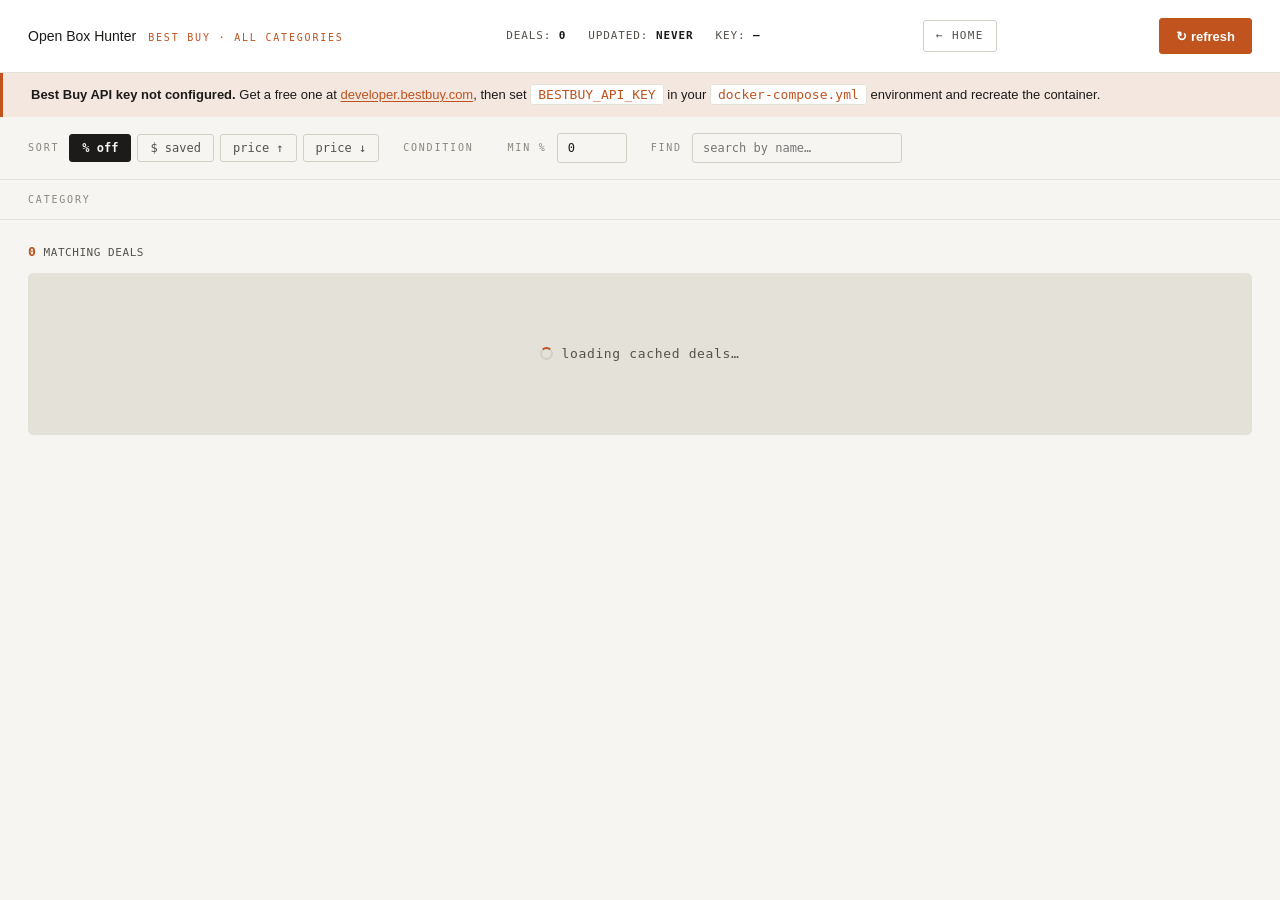
==== views/bestbuy.html @ de338cdc "Refactor from Python/FastAPI to PHP Replace the FastAPI app with a dependency-free PHP front control" ====
<!doctype html>
<html lang="en">
<head>
<meta charset="utf-8">
<meta name="viewport" content="width=device-width,initial-scale=1">
<title>techinstock · Best Buy</title>
<link rel="stylesheet" href="/static/style.css">
</head>
<body>
<header>
  <div class="brand">
    Open Box Hunter
    <small>best buy · all categories</small>
  </div>
  <div class="stat-bar" id="statbar">
    <span>deals: <b id="stat-count">0</b></span>
    <span>updated: <b id="stat-time">never</b></span>
    <span>key: <b id="stat-key">—</b></span>
  </div>
  <a class="home-link" href="/">← home</a>
  <button class="primary" id="refresh-btn">↻ refresh</button>
</header>

<div id="key-warning" class="key-banner" hidden>
  <div>
    <b>Best Buy API key not configured.</b>
    Get a free one at <a href="https://developer.bestbuy.com" target="_blank" rel="noopener">developer.bestbuy.com</a>,
    then set <code>BESTBUY_API_KEY</code> in your <code>docker-compose.yml</code> environment and recreate the container.
  </div>
</div>

<section class="controls">
  <div class="group">
    <span class="group-label">sort</span>
    <button class="chip active" data-sort="discount_pct">% off</button>
    <button class="chip" data-sort="discount_dollars">$ saved</button>
    <button class="chip" data-sort="open_box_price">price ↑</button>
    <button class="chip" data-sort="-open_box_price">price ↓</button>
  </div>
  <div class="group">
    <span class="group-label">condition</span>
    <div id="cond-chips" class="group"></div>
  </div>
  <div class="group">
    <span class="group-label">min %</span>
    <input type="number" id="min-pct" min="0" max="90" step="5" value="0">
  </div>
  <div class="group">
    <span class="group-label">find</span>
    <input type="search" id="search" placeholder="search by name…">
  </div>
</section>

<section class="controls" style="padding-top:12px;padding-bottom:12px;">
  <div class="group">
    <span class="group-label">category</span>
    <div id="cat-chips" class="group"></div>
  </div>
</section>

<main>
  <div class="meta-line">
    <span><span class="total" id="meta-total">0</span> matching deals</span>
    <span id="meta-extra"></span>
  </div>
  <div id="deals" class="deals"></div>
</main>

<script src="/static/bb.js"></script>
</body>
</html>
---- static/style.css ----
/* techinstock — shared stylesheet.
   Restrained, paper-like theme. System fonts, one accent, thin rules. */

:root {
  --paper:   #f6f5f1;
  --raised:  #ffffff;
  --ink:     #1c1b19;
  --ink-2:   #54514b;
  --ink-3:   #8b877f;
  --line:    #e4e1d9;
  --line-2:  #d3cfc4;
  --accent:  #c0531e;   /* burnt orange */
  --accent-soft: #f4e7df;
  --ok:      #2f7d4f;
  --ok-soft: #e3f0e8;
  --warn:    #b5821a;
  --bad:     #b23b32;
  --bad-soft:#f3e2e0;
  --mono: ui-monospace, "SF Mono", "JetBrains Mono", Menlo, Consolas, monospace;
  --sans: -apple-system, BlinkMacSystemFont, "Segoe UI", Roboto, Helvetica, Arial, sans-serif;
  --serif: "Iowan Old Style", "Palatino Linotype", Georgia, serif;
}

* { box-sizing: border-box; }
html, body { margin: 0; padding: 0; }
body {
  background: var(--paper);
  color: var(--ink);
  font-family: var(--sans);
  font-size: 14px;
  line-height: 1.5;
  min-height: 100vh;
  -webkit-font-smoothing: antialiased;
}
a { color: inherit; text-decoration: none; }

/* ---- Top bar / header ---- */
.topbar, header {
  display: flex;
  align-items: center;
  justify-content: space-between;
  gap: 20px;
  padding: 18px 28px;
  border-bottom: 1px solid var(--line);
  background: var(--raised);
  position: sticky;
  top: 0;
  z-index: 10;
}
.topbar { flex-wrap: wrap; }

.brand { display: flex; align-items: baseline; gap: 12px; }
.brand h1 {
  font-family: var(--serif);
  font-weight: 600;
  font-size: 22px;
  margin: 0;
  letter-spacing: -0.01em;
}
.brand h1 em { font-style: italic; color: var(--accent); }
.brand small, .brand .sub {
  display: block;
  font-family: var(--mono);
  font-size: 10px;
  letter-spacing: 0.18em;
  text-transform: uppercase;
  color: var(--accent);
  margin-top: 3px;
}

.controls { display: flex; align-items: center; gap: 10px; flex-wrap: wrap; }

.home-link {
  font-family: var(--mono);
  font-size: 11px;
  text-transform: uppercase;
  letter-spacing: 0.12em;
  color: var(--ink-2);
  border: 1px solid var(--line-2);
  padding: 7px 12px;
  border-radius: 3px;
  transition: border-color .15s, color .15s;
}
.home-link:hover { color: var(--accent); border-color: var(--accent); }

.zip-field {
  display: flex; align-items: center; gap: 8px;
  background: var(--paper);
  border: 1px solid var(--line-2);
  border-radius: 3px;
  padding: 0 10px;
  height: 36px;
}
.zip-field:focus-within { border-color: var(--accent); }
.zip-field span {
  font-family: var(--mono); font-size: 11px;
  color: var(--ink-3); letter-spacing: 0.08em;
}
.zip-field input {
  border: none; background: transparent; outline: none;
  font-family: var(--mono); font-size: 14px; color: var(--ink);
  width: 64px; letter-spacing: 0.04em;
}

.btn-primary, .btn-ghost, button.primary {
  height: 36px; padding: 0 16px;
  border-radius: 3px;
  font-family: var(--sans); font-size: 13px; font-weight: 600;
  cursor: pointer;
  display: inline-flex; align-items: center; gap: 8px;
  transition: filter .15s, background .15s, border-color .15s;
}
.btn-primary, button.primary {
  background: var(--accent); color: #fff; border: 1px solid var(--accent);
}
.btn-primary:hover, button.primary:hover { filter: brightness(1.06); }
.btn-primary:active, button.primary:active { transform: translateY(1px); }
button.primary:disabled { background: var(--line-2); border-color: var(--line-2); color: var(--ink-3); cursor: not-allowed; }
.btn-kbd { font-family: var(--mono); font-size: 11px; opacity: .7; }
.btn-ghost {
  background: var(--raised); color: var(--ink-2); border: 1px solid var(--line-2);
}
.btn-ghost:hover { color: var(--ink); border-color: var(--ink-3); }

/* ---- Add panel ---- */
.add-panel {
  background: var(--raised);
  border-bottom: 1px solid var(--line);
  padding: 16px 28px;
}
.add-panel form {
  display: grid;
  grid-template-columns: 1fr 1fr 1.6fr auto;
  gap: 10px;
}
.add-panel input {
  background: var(--paper);
  border: 1px solid var(--line-2);
  color: var(--ink);
  padding: 0 12px; height: 36px; border-radius: 3px;
  font-family: var(--mono); font-size: 13px; outline: none;
}
.add-panel input:focus { border-color: var(--accent); }
.hint { margin: 12px 0 0; font-size: 12px; color: var(--ink-3); }
.hint code {
  font-family: var(--mono); background: var(--paper);
  padding: 1px 6px; border-radius: 3px; color: var(--ink-2);
  border: 1px solid var(--line);
}

/* ---- Dashboard / status ---- */
.dashboard { padding: 26px 28px 60px; max-width: 1100px; margin: 0 auto; }
.status-bar {
  display: flex; align-items: center; gap: 10px;
  margin-bottom: 22px; padding: 10px 14px;
  background: var(--raised); border: 1px solid var(--line); border-radius: 4px;
  font-family: var(--mono); font-size: 12px; color: var(--ink-2);
}
.status-spacer { flex: 1; }
.last-checked { color: var(--ink-3); }
.dot { width: 8px; height: 8px; border-radius: 50%; background: var(--ink-3); }
.dot-ok { background: var(--ok); }
.dot-loading { background: var(--warn); animation: pulse 1s infinite; }
.dot-err { background: var(--bad); }
@keyframes pulse { 0%,100%{opacity:1} 50%{opacity:.3} }

/* ---- Category section ---- */
.category { margin-bottom: 30px; }
.category-header {
  display: flex; align-items: baseline; gap: 12px;
  margin-bottom: 10px; padding-bottom: 8px;
  border-bottom: 1px solid var(--line);
}
.category-header h2 {
  font-family: var(--serif); font-weight: 600; font-size: 20px; margin: 0;
  cursor: text; user-select: text;
}
.category-count {
  font-family: var(--mono); font-size: 11px; color: var(--ink-3);
  letter-spacing: 0.06em;
}

/* ---- Product rows ---- */
.product {
  background: var(--raised);
  border: 1px solid var(--line);
  border-radius: 5px;
  margin-bottom: 8px;
  overflow: hidden;
  transition: border-color .15s;
}
.product:hover { border-color: var(--line-2); }
.product-row {
  display: grid;
  grid-template-columns: 1fr auto auto auto;
  align-items: center; gap: 16px;
  padding: 12px 16px;
  cursor: pointer; user-select: none;
}
.product-name { font-size: 14px; font-weight: 600; cursor: text; user-select: text; }
.product-part {
  font-family: var(--mono); font-size: 11px; color: var(--ink-3);
  margin-top: 2px; letter-spacing: .03em; cursor: text; user-select: text;
}
.product-name:hover, .product-part:hover { text-decoration: underline dotted var(--ink-3); text-underline-offset: 3px; }

.availability-pill {
  font-family: var(--mono); font-size: 11px; font-weight: 600;
  padding: 4px 10px; border-radius: 999px; white-space: nowrap;
}
.pill-available { background: var(--ok-soft); color: var(--ok); border: 1px solid #cfe6d6; }
.pill-unavailable { background: var(--bad-soft); color: var(--bad); border: 1px solid #eccfc9; }
.pill-unknown { background: var(--paper); color: var(--ink-3); border: 1px solid var(--line-2); }

.store-count { font-family: var(--mono); font-size: 11px; color: var(--ink-2); min-width: 64px; text-align: right; }
.delete-btn {
  background: transparent; border: none; color: var(--ink-3);
  cursor: pointer; padding: 4px 8px; border-radius: 4px; font-size: 15px;
  opacity: 0; transition: all .15s;
}
.product-row:hover .delete-btn { opacity: 1; }
.delete-btn:hover { color: var(--bad); background: var(--bad-soft); }

.stores-detail { border-top: 1px solid var(--line); background: var(--paper); display: none; }
.product.expanded .stores-detail { display: block; }
.store-item {
  display: grid; grid-template-columns: 1fr auto auto; align-items: center; gap: 16px;
  padding: 9px 16px; border-bottom: 1px solid var(--line); font-size: 13px;
}
.store-item:last-child { border-bottom: none; }
.store-name { color: var(--ink); }
.store-location { font-family: var(--mono); font-size: 11px; color: var(--ink-3); margin-left: 8px; }
.store-distance { font-family: var(--mono); font-size: 11px; color: var(--ink-2); }
.store-status { font-family: var(--mono); font-size: 11px; }
.store-status.available { color: var(--ok); }
.store-status.unavailable { color: var(--ink-3); }

.inline-edit {
  background: #fff; border: 1px solid var(--accent); border-radius: 3px;
  color: var(--ink); font: inherit; padding: 1px 6px; outline: none; width: 100%;
  box-sizing: border-box; box-shadow: 0 0 0 3px var(--accent-soft);
}

.footer {
  display: flex; justify-content: space-between;
  padding: 16px 28px; border-top: 1px solid var(--line);
  font-family: var(--mono); font-size: 11px; color: var(--ink-3); letter-spacing: .04em;
}
.empty { text-align: center; padding: 50px 20px; color: var(--ink-3); }
.empty p { font-family: var(--serif); font-size: 18px; margin: 0; color: var(--ink-2); }

/* ---- Home / landing ---- */
.home {
  max-width: 1000px; margin: 0 auto; padding: 56px 28px 80px;
}
.home h1 {
  font-family: var(--serif); font-weight: 600; font-size: 40px;
  margin: 0 0 6px; letter-spacing: -0.01em;
}
.home h1 em { font-style: italic; color: var(--accent); }
.home .tagline { color: var(--ink-2); margin: 0 0 36px; font-size: 15px; }
.tracker-grid {
  display: grid; grid-template-columns: repeat(auto-fit, minmax(260px, 1fr)); gap: 18px;
}
.tracker {
  background: var(--raised); border: 1px solid var(--line); border-radius: 6px;
  padding: 22px; display: flex; flex-direction: column; gap: 12px;
  transition: border-color .15s, transform .15s;
}
.tracker:hover { border-color: var(--accent); transform: translateY(-2px); }
.tracker .num {
  font-family: var(--mono); font-size: 11px; letter-spacing: .2em; color: var(--ink-3);
}
.tracker h2 { font-family: var(--serif); font-weight: 600; font-size: 26px; margin: 0; }
.tracker h2 em { font-style: italic; color: var(--accent); }
.tracker .blurb { color: var(--ink-2); font-size: 13px; margin: 0; }
.tracker ul { list-style: none; margin: 4px 0 0; padding: 0; font-family: var(--mono); font-size: 11px; color: var(--ink-2); line-height: 1.9; }
.tracker ul li::before { content: "— "; color: var(--ink-3); }
.tracker .stats {
  display: flex; justify-content: space-between; margin-top: auto;
  padding-top: 12px; border-top: 1px solid var(--line);
  font-family: var(--mono); font-size: 11px; text-transform: uppercase;
  letter-spacing: .06em; color: var(--ink-3);
}
.tracker .stats b { color: var(--ink); }
.home .foot { margin-top: 40px; font-family: var(--mono); font-size: 11px; color: var(--ink-3); }

/* ---- Micro Center / Best Buy shared table ---- */
.stat-bar { display: flex; gap: 22px; font-family: var(--mono); font-size: 11px; color: var(--ink-2); text-transform: uppercase; letter-spacing: .08em; }
.stat-bar b { color: var(--ink); font-weight: 700; }

.key-banner {
  background: var(--accent-soft); border-left: 3px solid var(--accent);
  padding: 12px 28px; display: flex; gap: 14px; align-items: center; font-size: 13px; color: var(--ink);
}
.key-banner code { font-family: var(--mono); background: var(--raised); padding: 2px 7px; border-radius: 3px; color: var(--accent); border: 1px solid var(--line); }
.key-banner a { color: var(--accent); text-decoration: underline; text-underline-offset: 2px; }

.controls { padding: 16px 28px; border-bottom: 1px solid var(--line); display: flex; gap: 24px; flex-wrap: wrap; align-items: center; }
.group { display: flex; gap: 6px; align-items: center; flex-wrap: wrap; }
.group-label { font-family: var(--mono); font-size: 10px; color: var(--ink-3); letter-spacing: .18em; text-transform: uppercase; margin-right: 4px; }
.chip {
  font-family: var(--mono); font-size: 12px; padding: 6px 12px;
  border: 1px solid var(--line-2); background: transparent; color: var(--ink-2);
  cursor: pointer; border-radius: 3px; transition: all .12s;
}
.chip:hover { border-color: var(--ink-2); color: var(--ink); }
.chip.active { background: var(--ink); color: var(--paper); border-color: var(--ink); font-weight: 700; }
.chip .count { margin-left: 6px; color: var(--ink-3); font-weight: 400; }
.chip.active .count { color: var(--ink-3); }

input[type="search"], input[type="number"] {
  font-family: var(--mono); background: var(--paper);
  border: 1px solid var(--line-2); color: var(--ink);
  padding: 7px 10px; font-size: 12px; border-radius: 3px; width: 210px;
}
input[type="number"] { width: 70px; }
input:focus { outline: none; border-color: var(--accent); }

main { padding: 22px 28px 80px; }
.meta-line {
  display: flex; justify-content: space-between; align-items: baseline; margin-bottom: 12px;
  font-family: var(--mono); font-size: 11px; color: var(--ink-2); letter-spacing: .05em; text-transform: uppercase;
}
.meta-line .total { color: var(--accent); font-weight: 700; font-size: 13px; }

.deals { display: grid; gap: 1px; background: var(--line); border: 1px solid var(--line); border-radius: 5px; overflow: hidden; }
.row {
  display: grid; grid-template-columns: 70px 1fr 130px 130px 60px; gap: 16px; align-items: center;
  padding: 12px 16px; background: var(--raised); cursor: pointer; transition: background .1s;
}
.row:hover { background: #fbfaf7; }
.row .img { width: 56px; height: 56px; background: #fff; border: 1px solid var(--line); border-radius: 3px; overflow: hidden; display: grid; place-items: center; }
.row .img img { width: 100%; height: 100%; object-fit: contain; }
.row .img .ph { color: var(--ink-3); font-family: var(--mono); font-size: 10px; }
.row .name { font-size: 14px; font-weight: 600; line-height: 1.35; }
.row .meta { margin-top: 4px; font-family: var(--mono); font-size: 10px; color: var(--ink-3); letter-spacing: .04em; text-transform: uppercase; display: flex; gap: 12px; flex-wrap: wrap; }
.row .meta .cond { color: var(--accent); }
.row .meta .cat { color: var(--ink-2); }
.row .meta .stars { color: var(--warn); text-transform: none; letter-spacing: 0; }
.row .meta .stars b { color: var(--ink); }

.price { font-family: var(--mono); text-align: right; }
.price .reg { font-size: 12px; color: var(--ink-3); text-decoration: line-through; }
.price .ob { font-size: 17px; color: var(--ink); font-weight: 700; margin-top: 2px; }
.save { font-family: var(--mono); text-align: right; }
.save .d { font-size: 13px; color: var(--ink-2); }
.save .pct { font-size: 17px; font-weight: 700; margin-top: 2px; }
.save .pct.tier-3 { color: var(--ok); }
.save .pct.tier-2 { color: var(--warn); }
.save .pct.tier-1 { color: var(--ink); }
.arrow { font-family: var(--mono); color: var(--ink-3); font-size: 17px; text-align: right; transition: transform .15s, color .15s; }
.row:hover .arrow { transform: translateX(4px); color: var(--accent); }

.empty, .loading { padding: 70px 20px; text-align: center; color: var(--ink-2); font-family: var(--mono); font-size: 13px; letter-spacing: .05em; }
.empty .big { font-family: var(--serif); font-weight: 600; font-size: 26px; color: var(--ink); margin-bottom: 10px; }
.spinner {
  display: inline-block; width: 13px; height: 13px; border: 2px solid var(--line-2);
  border-top-color: var(--accent); border-radius: 50%; animation: spin .7s linear infinite;
  vertical-align: -2px; margin-right: 8px;
}
@keyframes spin { to { transform: rotate(360deg); } }

@media (max-width: 760px) {
  .topbar, header { padding: 14px 16px; gap: 12px; }
  .dashboard, main, .home { padding: 18px 16px 50px; }
  .add-panel { padding: 14px 16px; }
  .add-panel form { grid-template-columns: 1fr; }
  .product-row { grid-template-columns: 1fr auto; gap: 8px; }
  .store-count { display: none; }
  .row { grid-template-columns: 56px 1fr; }
  .row .price, .row .save { grid-column: 2; text-align: left; }
  .row .arrow { display: none; }
}
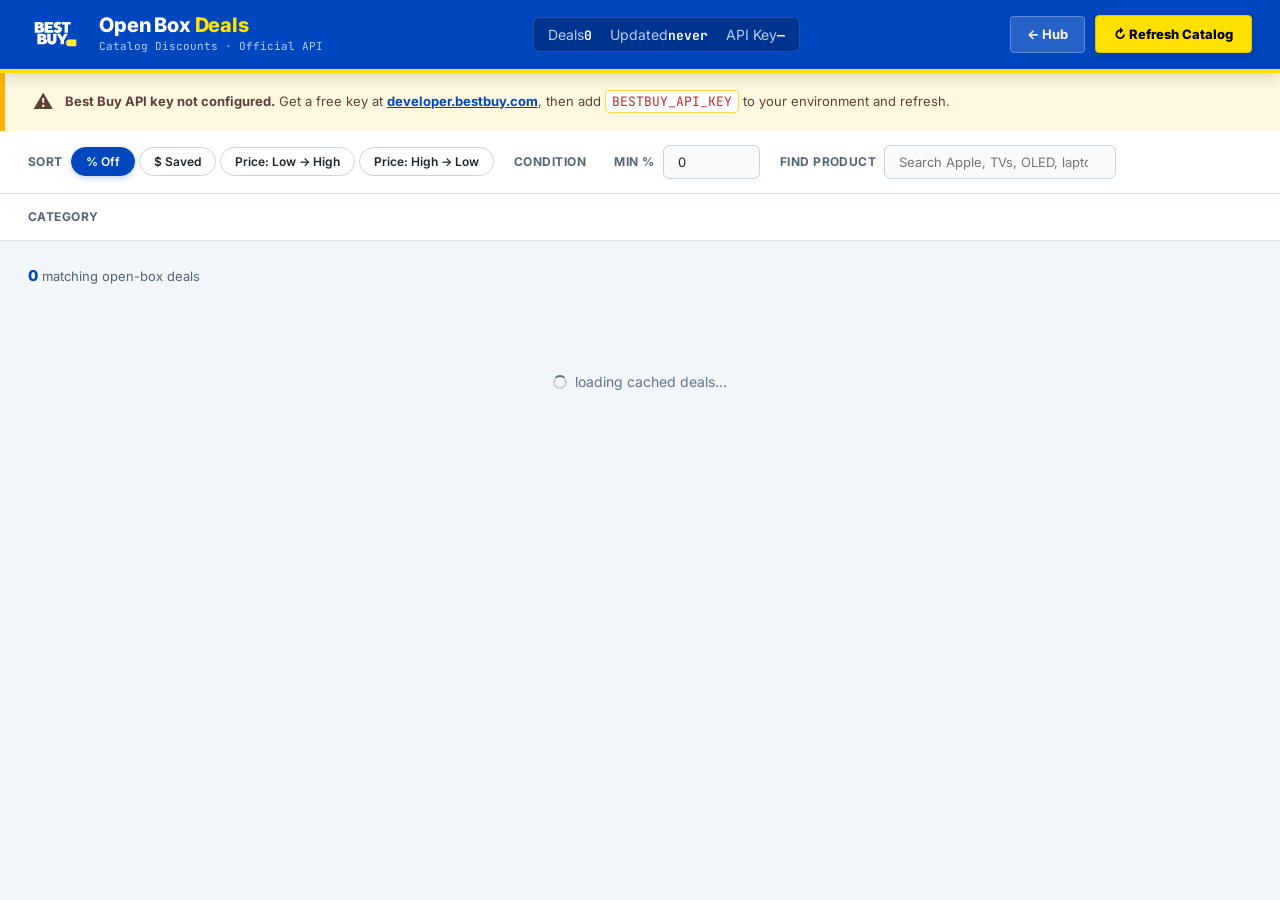
==== commit 73ededed: "feat(ui): redesign with urban cyberpunk sticker bomb theme and brand homages" ====
--- a/views/bestbuy.html
+++ b/views/bestbuy.html
@@ -3,64 +3,77 @@
 <head>
 <meta charset="utf-8">
 <meta name="viewport" content="width=device-width,initial-scale=1">
-<title>techinstock · Best Buy</title>
+<title>techinstock · Best Buy Open Box Outlet</title>
+<link rel="preconnect" href="https://fonts.googleapis.com">
+<link rel="preconnect" href="https://fonts.gstatic.com" crossorigin>
+<link href="https://fonts.googleapis.com/css2?family=Inter:wght@400;500;600;700;800&family=JetBrains+Mono:wght@400;500;700&display=swap" rel="stylesheet">
 <link rel="stylesheet" href="/static/style.css">
 </head>
-<body>
+<body class="page-bestbuy">
 <header>
   <div class="brand">
-    Open Box Hunter
-    <small>best buy · all categories</small>
+    <img src="/static/bestbuy-logo.svg" alt="Best Buy" class="brand-logo-img bb-logo-img">
+    <div class="brand-text">
+      <h1>Open Box <em>Deals</em></h1>
+      <small>Catalog Discounts · Official API</small>
+    </div>
   </div>
   <div class="stat-bar" id="statbar">
-    <span>deals: <b id="stat-count">0</b></span>
-    <span>updated: <b id="stat-time">never</b></span>
-    <span>key: <b id="stat-key">—</b></span>
+    <div class="stat-item"><span class="stat-lbl">Deals</span><b id="stat-count">0</b></div>
+    <div class="stat-item"><span class="stat-lbl">Updated</span><b id="stat-time">never</b></div>
+    <div class="stat-item"><span class="stat-lbl">API Key</span><b id="stat-key">—</b></div>
   </div>
-  <a class="home-link" href="/">← home</a>
-  <button class="primary" id="refresh-btn">↻ refresh</button>
+  <div class="header-actions">
+    <a class="home-link" href="/">← Hub</a>
+    <button class="primary" id="refresh-btn">↻ Refresh Catalog</button>
+  </div>
 </header>
 
 <div id="key-warning" class="key-banner" hidden>
-  <div>
-    <b>Best Buy API key not configured.</b>
-    Get a free one at <a href="https://developer.bestbuy.com" target="_blank" rel="noopener">developer.bestbuy.com</a>,
-    then set <code>BESTBUY_API_KEY</code> in your <code>docker-compose.yml</code> environment and recreate the container.
+  <div class="banner-content">
+    <span class="banner-icon">⚠️</span>
+    <div>
+      <b>Best Buy API key not configured.</b>
+      Get a free key at <a href="https://developer.bestbuy.com" target="_blank" rel="noopener">developer.bestbuy.com</a>,
+      then add <code>BESTBUY_API_KEY</code> to your environment and refresh.
+    </div>
   </div>
 </div>
 
-<section class="controls">
+<section class="controls bb-filter-bar">
   <div class="group">
-    <span class="group-label">sort</span>
-    <button class="chip active" data-sort="discount_pct">% off</button>
-    <button class="chip" data-sort="discount_dollars">$ saved</button>
-    <button class="chip" data-sort="open_box_price">price ↑</button>
-    <button class="chip" data-sort="-open_box_price">price ↓</button>
+    <span class="group-label">Sort</span>
+    <div class="sort-chips-group">
+      <button class="chip active" data-sort="discount_pct">% Off</button>
+      <button class="chip" data-sort="discount_dollars">$ Saved</button>
+      <button class="chip" data-sort="open_box_price">Price: Low → High</button>
+      <button class="chip" data-sort="-open_box_price">Price: High → Low</button>
+    </div>
   </div>
   <div class="group">
-    <span class="group-label">condition</span>
-    <div id="cond-chips" class="group"></div>
+    <span class="group-label">Condition</span>
+    <div id="cond-chips" class="group cond-chips-wrap"></div>
   </div>
   <div class="group">
-    <span class="group-label">min %</span>
+    <span class="group-label">Min %</span>
     <input type="number" id="min-pct" min="0" max="90" step="5" value="0">
   </div>
-  <div class="group">
-    <span class="group-label">find</span>
-    <input type="search" id="search" placeholder="search by name…">
+  <div class="group flex-grow">
+    <span class="group-label">Find Product</span>
+    <input type="search" id="search" placeholder="Search Apple, TVs, OLED, laptops, audio…">
   </div>
 </section>
 
-<section class="controls" style="padding-top:12px;padding-bottom:12px;">
+<section class="controls bb-category-bar">
   <div class="group">
-    <span class="group-label">category</span>
-    <div id="cat-chips" class="group"></div>
+    <span class="group-label">Category</span>
+    <div id="cat-chips" class="group cat-chips-wrap"></div>
   </div>
 </section>
 
 <main>
   <div class="meta-line">
-    <span><span class="total" id="meta-total">0</span> matching deals</span>
+    <span><span class="total" id="meta-total">0</span> matching open-box deals</span>
     <span id="meta-extra"></span>
   </div>
   <div id="deals" class="deals"></div>
--- a/static/style.css
+++ b/static/style.css
@@ -1,374 +1,1753 @@
-/* techinstock — shared stylesheet.
-   Restrained, paper-like theme. System fonts, one accent, thin rules. */
-
+/* ==========================================================================
+   TECHINSTOCK — UNIFIED DESIGN SYSTEM
+   • Landing Page: Urban Cyberpunk + Sticker Bomb Aesthetic
+   • Apple Tracker: Apple.com Cupertino Minimalist Glass
+   • Micro Center: Authentic Black & White Tech Enthusiast Catalog
+   • Best Buy: Retail Royal Blue & Yellow Price Tag Outlet
+   ========================================================================== */
+
+/* --------------------------------------------------------------------------
+   0. Global CSS Tokens & Resets
+   -------------------------------------------------------------------------- */
 :root {
-  --paper:   #f6f5f1;
-  --raised:  #ffffff;
-  --ink:     #1c1b19;
-  --ink-2:   #54514b;
-  --ink-3:   #8b877f;
-  --line:    #e4e1d9;
-  --line-2:  #d3cfc4;
-  --accent:  #c0531e;   /* burnt orange */
-  --accent-soft: #f4e7df;
-  --ok:      #2f7d4f;
-  --ok-soft: #e3f0e8;
-  --warn:    #b5821a;
-  --bad:     #b23b32;
-  --bad-soft:#f3e2e0;
-  --mono: ui-monospace, "SF Mono", "JetBrains Mono", Menlo, Consolas, monospace;
-  --sans: -apple-system, BlinkMacSystemFont, "Segoe UI", Roboto, Helvetica, Arial, sans-serif;
-  --serif: "Iowan Old Style", "Palatino Linotype", Georgia, serif;
-}
-
-* { box-sizing: border-box; }
-html, body { margin: 0; padding: 0; }
+  --font-sans: 'Inter', -apple-system, BlinkMacSystemFont, 'Segoe UI', Roboto, sans-serif;
+  --font-mono: 'JetBrains Mono', ui-monospace, 'SF Mono', Menlo, Consolas, monospace;
+  --font-display: 'Space Grotesk', 'Inter', -apple-system, sans-serif;
+  
+  /* Cyberpunk Palette */
+  --cyber-bg: #0a0d14;
+  --cyber-surface: #121824;
+  --cyber-surface-2: #1b2334;
+  --cyber-border: #2a364f;
+  --cyber-cyan: #00f0ff;
+  --cyber-magenta: #ff0055;
+  --cyber-yellow: #ffe600;
+  --cyber-green: #39ff14;
+  --cyber-purple: #9d4edd;
+  --cyber-text: #f0f4fc;
+  --cyber-muted: #8c9bb5;
+
+  /* Shared Utility Colors */
+  --ok: #28a745;
+  --ok-bg: #eafaf1;
+  --warn: #f59e0b;
+  --warn-bg: #fef3c7;
+  --bad: #e63946;
+  --bad-bg: #fde8ea;
+}
+
+*, *::before, *::after {
+  box-sizing: border-box;
+}
+
+html, body {
+  margin: 0;
+  padding: 0;
+  min-height: 100vh;
+  -webkit-font-smoothing: antialiased;
+  -moz-osx-font-smoothing: grayscale;
+}
+
 body {
-  background: var(--paper);
-  color: var(--ink);
-  font-family: var(--sans);
+  font-family: var(--font-sans);
   font-size: 14px;
   line-height: 1.5;
+  color: #1a1a1a;
+  background-color: #f6f7f9;
+}
+
+a {
+  color: inherit;
+  text-decoration: none;
+}
+
+/* Shared Brand Logo Images in Top Left */
+.brand-logo-img {
+  height: 34px;
+  width: auto;
+  object-fit: contain;
+  vertical-align: middle;
+  display: block;
+}
+
+.apple-logo-img {
+  height: 26px;
+}
+
+.mc-logo-img {
+  height: 36px;
+}
+
+.bb-logo-img {
+  height: 38px;
+}
+
+.sticker-brand-logo {
+  height: 22px;
+  max-width: 90px;
+  object-fit: contain;
+  vertical-align: middle;
+}
+
+.sticker-apple .sticker-brand-logo {
+  filter: brightness(0) invert(1);
+}
+
+/* ==========================================================================
+   1. LANDING PAGE: URBAN CYBERPUNK + STICKER BOMB (.page-home)
+   ========================================================================== */
+
+.page-home {
+  background-color: var(--cyber-bg);
+  color: var(--cyber-text);
+  font-family: var(--font-sans);
+  background-image: 
+    radial-gradient(circle at 15% 15%, rgba(0, 240, 255, 0.12) 0%, transparent 40%),
+    radial-gradient(circle at 85% 85%, rgba(255, 0, 85, 0.10) 0%, transparent 45%),
+    url('/static/circuit-bg.svg');
+  background-size: 100% 100%, 100% 100%, 160px 160px;
+  background-position: 0 0, 0 0, 0 0;
+  overflow-x: hidden;
+  position: relative;
+}
+
+.page-home .home {
+  max-width: 1180px;
+  margin: 0 auto;
+  padding: 48px 24px 80px;
+  position: relative;
+  z-index: 2;
+}
+
+/* ---- Cyberpunk Hero Header ---- */
+.home-hero {
+  text-align: center;
+  margin-bottom: 52px;
+  position: relative;
+}
+
+/* Tilt Angles */
+.sticker-tilt-left { transform: rotate(-2.5deg); }
+.sticker-tilt-right { transform: rotate(2deg); }
+.sticker-tilt-1 { transform: rotate(-1.4deg); }
+.sticker-tilt-2 { transform: rotate(1.8deg); }
+.sticker-tilt-3 { transform: rotate(-1deg); }
+
+/* Glitch Hero Title */
+.hero-title-wrap {
+  display: inline-flex;
+  align-items: center;
+  justify-content: center;
+  gap: 16px;
+  margin-bottom: 14px;
+  position: relative;
+}
+
+.glitch-title {
+  font-family: var(--font-display);
+  font-size: clamp(42px, 7vw, 76px);
+  font-weight: 800;
+  letter-spacing: -0.03em;
+  margin: 0;
+  text-transform: uppercase;
+  line-height: 1;
+  text-shadow: 
+    0 0 20px rgba(0, 240, 255, 0.3),
+    0 4px 0 #000;
+}
+
+.brand-tech {
+  color: #ffffff;
+  -webkit-text-fill-color: #ffffff;
+  text-shadow: 
+    0 0 25px rgba(255, 255, 255, 0.7),
+    0 0 50px rgba(0, 240, 255, 0.35),
+    0 4px 10px rgba(0, 0, 0, 0.9);
+}
+
+.brand-in {
+  color: var(--cyber-magenta);
+  font-style: italic;
+  margin: 0 4px;
+  text-shadow: 0 0 15px rgba(255, 0, 85, 0.6);
+  -webkit-text-fill-color: var(--cyber-magenta);
+}
+
+.brand-stock {
+  color: var(--cyber-cyan);
+  text-shadow: 0 0 15px rgba(0, 240, 255, 0.6);
+  -webkit-text-fill-color: var(--cyber-cyan);
+}
+
+.home-hero .tagline {
+  font-size: 17px;
+  color: var(--cyber-muted);
+  max-width: 680px;
+  margin: 0 auto;
+  font-weight: 500;
+  line-height: 1.6;
+}
+
+/* ---- Sticker Bomb Tracker Grid ---- */
+.tracker-grid {
+  display: grid;
+  grid-template-columns: repeat(auto-fit, minmax(320px, 1fr));
+  gap: 28px;
+  margin-bottom: 56px;
+}
+
+/* Tactile Vinyl Sticker Card */
+.sticker-card {
+  position: relative;
+  background: var(--cyber-surface);
+  border: 3px solid #ffffff;
+  border-radius: 20px;
+  padding: 28px 24px;
+  display: flex;
+  flex-direction: column;
+  box-shadow: 
+    0 6px 0 rgba(0, 0, 0, 0.9),
+    0 16px 36px rgba(0, 0, 0, 0.5);
+  transition: 
+    transform 0.25s cubic-bezier(0.34, 1.56, 0.64, 1),
+    box-shadow 0.25s ease,
+    border-color 0.2s ease;
+  overflow: hidden;
+  text-decoration: none;
+}
+
+/* Subtle vinyl sheen overlay */
+.sticker-card::before {
+  content: "";
+  position: absolute;
+  top: 0;
+  left: 0;
+  right: 0;
+  height: 100%;
+  background: linear-gradient(
+    135deg,
+    rgba(255, 255, 255, 0.08) 0%,
+    rgba(255, 255, 255, 0) 50%
+  );
+  pointer-events: none;
+}
+
+/* Interactive Sticker Peel & Hover */
+.sticker-card:hover {
+  transform: translateY(-8px) rotate(0deg) scale(1.02) !important;
+  box-shadow: 
+    0 12px 0 #ffffff,
+    0 24px 50px rgba(0, 0, 0, 0.7);
+  z-index: 5;
+}
+
+.sticker-peel-corner {
+  position: absolute;
+  top: -2px;
+  right: -2px;
+  width: 32px;
+  height: 32px;
+  background: linear-gradient(225deg, #ffffff 45%, rgba(0,0,0,0.3) 50%, rgba(255,255,255,0.05) 55%);
+  clip-path: polygon(100% 0, 0 0, 100% 100%);
+  pointer-events: none;
+  transition: width 0.2s, height 0.2s;
+}
+
+.sticker-card:hover .sticker-peel-corner {
+  width: 42px;
+  height: 42px;
+}
+
+.sticker-header {
+  display: flex;
+  justify-content: space-between;
+  align-items: center;
+  margin-bottom: 16px;
+}
+
+.sticker-card .num {
+  font-family: var(--font-mono);
+  font-size: 11px;
+  font-weight: 700;
+  letter-spacing: 0.12em;
+  padding: 4px 10px;
+  border-radius: 4px;
+  text-transform: uppercase;
+}
+
+.badge-apple-tag {
+  background: #ffffff;
+  color: #000000;
+  box-shadow: 0 2px 0 #000;
+}
+
+.badge-mc-tag {
+  background: #000000;
+  color: #ffffff;
+  border: 1px solid #ffffff;
+  box-shadow: 0 2px 0 #000;
+}
+
+.badge-bb-tag {
+  background: #ffe000;
+  color: #000000;
+  box-shadow: 0 2px 0 #000;
+}
+
+.sticker-card h2 {
+  font-family: var(--font-display);
+  font-size: 26px;
+  font-weight: 700;
+  margin: 0 0 10px;
+  color: #ffffff;
+  letter-spacing: -0.01em;
+}
+
+.sticker-card .blurb {
+  font-size: 13px;
+  color: var(--cyber-muted);
+  margin: 0 0 16px;
+  line-height: 1.55;
+  flex-grow: 1;
+}
+
+.tracker-features {
+  list-style: none;
+  margin: 0 0 20px;
+  padding: 0;
+  font-family: var(--font-mono);
+  font-size: 12px;
+  color: #d1d9e6;
+}
+
+.tracker-features li {
+  padding: 3px 0;
+  display: flex;
+  align-items: center;
+  gap: 8px;
+}
+
+.tracker-features li::before {
+  content: "▹";
+  color: var(--cyber-cyan);
+  font-weight: bold;
+}
+
+/* Sticker Card Brand Specific Flavors */
+.sticker-apple {
+  background: linear-gradient(160deg, #181c26 0%, #11141c 100%);
+  border-color: #e4e7eb;
+}
+.sticker-apple h2 em {
+  font-style: normal;
+  color: #2997ff;
+}
+.sticker-apple .tracker-features li::before { color: #2997ff; }
+
+.sticker-microcenter {
+  background: linear-gradient(160deg, #121212 0%, #080808 100%);
+  border-color: #ffffff;
+}
+.sticker-microcenter h2 em {
+  font-style: normal;
+  color: #0071dc;
+}
+.sticker-microcenter .tracker-features li::before { color: #0071dc; }
+
+.sticker-bestbuy {
+  background: linear-gradient(160deg, #0f1d38 0%, #0a1324 100%);
+  border-color: #ffe000;
+}
+.sticker-bestbuy h2 em {
+  font-style: normal;
+  color: #ffe000;
+}
+.sticker-bestbuy .tracker-features li::before { color: #ffe000; }
+
+/* Stats Bar inside Sticker */
+.sticker-card .stats {
+  display: flex;
+  justify-content: space-between;
+  padding: 12px 14px;
+  background: rgba(0, 0, 0, 0.45);
+  border-radius: 8px;
+  border: 1px solid rgba(255, 255, 255, 0.1);
+  font-family: var(--font-mono);
+  font-size: 11px;
+  color: var(--cyber-muted);
+  letter-spacing: 0.05em;
+  margin-bottom: 16px;
+}
+
+.sticker-card .stats b {
+  color: #ffffff;
+  font-weight: 700;
+  margin-left: 4px;
+}
+
+/* Card Action Button */
+.card-action-bar {
+  display: flex;
+  justify-content: flex-end;
+}
+
+.action-btn-pill {
+  font-family: var(--font-mono);
+  font-size: 11px;
+  font-weight: 700;
+  padding: 8px 16px;
+  border-radius: 999px;
+  background: #ffffff;
+  color: #000000;
+  letter-spacing: 0.05em;
+  transition: background 0.15s, color 0.15s;
+}
+
+.sticker-apple:hover .action-btn-pill { background: #2997ff; color: #fff; }
+.sticker-microcenter:hover .action-btn-pill { background: #0071dc; color: #fff; }
+.sticker-bestbuy:hover .action-btn-pill { background: #ffe000; color: #000; }
+
+/* ---- Cyberpunk Footer Divider ---- */
+.home-foot {
+  margin-top: 36px;
+  padding-top: 0;
+  border-top: 1px dashed var(--cyber-border);
+  height: 1px;
+  width: 100%;
+}
+
+
+/* ==========================================================================
+   2. APPLE TRACKER: CUPERTINO MINIMALIST GLASS (.page-apple)
+   ========================================================================== */
+
+.page-apple {
+  background-color: #f5f5f7;
+  color: #1d1d1f;
+  font-family: -apple-system, BlinkMacSystemFont, "Inter", sans-serif;
   min-height: 100vh;
-  -webkit-font-smoothing: antialiased;
-}
-a { color: inherit; text-decoration: none; }
-
-/* ---- Top bar / header ---- */
-.topbar, header {
+}
+
+/* Apple Frosted Glass Topbar */
+.page-apple .topbar {
+  background: rgba(255, 255, 255, 0.82);
+  backdrop-filter: saturate(180%) blur(20px);
+  -webkit-backdrop-filter: saturate(180%) blur(20px);
+  border-bottom: 1px solid rgba(0, 0, 0, 0.08);
+  padding: 14px 32px;
+  display: flex;
+  justify-content: space-between;
+  align-items: center;
+  position: sticky;
+  top: 0;
+  z-index: 100;
+}
+
+.page-apple .brand {
+  display: flex;
+  align-items: center;
+  gap: 12px;
+}
+
+.page-apple .brand h1 {
+  font-family: var(--font-sans);
+  font-weight: 600;
+  font-size: 19px;
+  margin: 0;
+  letter-spacing: -0.02em;
+  color: #1d1d1f;
+}
+
+.page-apple .brand h1 em {
+  font-style: normal;
+  color: #0071e3;
+  font-weight: 500;
+}
+
+.page-apple .brand .sub {
+  font-family: var(--font-sans);
+  font-size: 11px;
+  font-weight: 500;
+  color: #86868b;
+  background: #e8e8ed;
+  padding: 2px 8px;
+  border-radius: 999px;
+  margin-left: 4px;
+}
+
+.page-apple .controls {
+  display: flex;
+  align-items: center;
+  gap: 12px;
+}
+
+.page-apple .home-link {
+  font-size: 13px;
+  font-weight: 500;
+  color: #0071e3;
+  padding: 6px 14px;
+  border-radius: 999px;
+  background: #f5f5f7;
+  border: 1px solid rgba(0, 0, 0, 0.06);
+  transition: all 0.15s ease;
+}
+
+.page-apple .home-link:hover {
+  background: #e8e8ed;
+}
+
+.page-apple .zip-field {
+  display: flex;
+  align-items: center;
+  gap: 6px;
+  background: #ffffff;
+  border: 1px solid #d2d2d7;
+  border-radius: 999px;
+  padding: 0 14px;
+  height: 36px;
+  box-shadow: inset 0 1px 2px rgba(0, 0, 0, 0.04);
+  transition: border-color 0.15s, box-shadow 0.15s;
+}
+
+.page-apple .zip-field:focus-within {
+  border-color: #0071e3;
+  box-shadow: 0 0 0 3px rgba(0, 113, 227, 0.25);
+}
+
+.page-apple .zip-field span {
+  font-size: 11px;
+  font-weight: 600;
+  color: #86868b;
+  letter-spacing: 0.04em;
+}
+
+.page-apple .zip-field input {
+  border: none;
+  outline: none;
+  font-family: var(--font-mono);
+  font-size: 13px;
+  font-weight: 500;
+  color: #1d1d1f;
+  width: 60px;
+}
+
+.page-apple .btn-primary {
+  height: 36px;
+  padding: 0 18px;
+  border-radius: 999px;
+  background: #0071e3;
+  color: #ffffff;
+  font-size: 13px;
+  font-weight: 500;
+  border: none;
+  cursor: pointer;
+  display: inline-flex;
+  align-items: center;
+  gap: 6px;
+  box-shadow: 0 2px 6px rgba(0, 113, 227, 0.25);
+  transition: background 0.15s, transform 0.1s;
+}
+
+.page-apple .btn-primary:hover {
+  background: #0077ed;
+}
+
+.page-apple .btn-primary:active {
+  transform: scale(0.98);
+}
+
+.page-apple .btn-ghost {
+  height: 36px;
+  padding: 0 16px;
+  border-radius: 999px;
+  background: #ffffff;
+  color: #1d1d1f;
+  font-size: 13px;
+  font-weight: 500;
+  border: 1px solid #d2d2d7;
+  cursor: pointer;
+  transition: all 0.15s;
+}
+
+.page-apple .btn-ghost:hover {
+  background: #f5f5f7;
+  border-color: #86868b;
+}
+
+/* Apple Add Panel */
+.page-apple .add-panel {
+  background: #ffffff;
+  border-bottom: 1px solid #d2d2d7;
+  padding: 20px 32px;
+  box-shadow: 0 4px 16px rgba(0, 0, 0, 0.04);
+}
+
+.page-apple .add-panel form {
+  display: grid;
+  grid-template-columns: 1fr 1.2fr 1.6fr auto;
+  gap: 12px;
+  max-width: 1100px;
+  margin: 0 auto;
+}
+
+.page-apple .add-panel input {
+  background: #f5f5f7;
+  border: 1px solid #d2d2d7;
+  border-radius: 10px;
+  padding: 0 14px;
+  height: 40px;
+  font-size: 13px;
+  outline: none;
+  transition: border-color 0.15s;
+}
+
+.page-apple .add-panel input:focus {
+  border-color: #0071e3;
+  background: #ffffff;
+  box-shadow: 0 0 0 3px rgba(0, 113, 227, 0.2);
+}
+
+.page-apple .hint {
+  max-width: 1100px;
+  margin: 12px auto 0;
+  font-size: 12px;
+  color: #86868b;
+}
+
+.page-apple .hint code {
+  font-family: var(--font-mono);
+  background: #f5f5f7;
+  padding: 2px 6px;
+  border-radius: 4px;
+  color: #1d1d1f;
+}
+
+/* Apple Dashboard */
+.page-apple .dashboard {
+  max-width: 1100px;
+  margin: 0 auto;
+  padding: 32px 24px 80px;
+}
+
+.page-apple .status-bar {
+  display: flex;
+  align-items: center;
+  gap: 12px;
+  margin-bottom: 28px;
+  padding: 12px 18px;
+  background: #ffffff;
+  border: 1px solid rgba(0, 0, 0, 0.06);
+  border-radius: 14px;
+  box-shadow: 0 2px 8px rgba(0, 0, 0, 0.03);
+  font-size: 13px;
+  color: #515154;
+}
+
+.page-apple .dot {
+  width: 9px;
+  height: 9px;
+  border-radius: 50%;
+}
+
+.page-apple .dot-ok {
+  background: #34c759;
+  box-shadow: 0 0 0 3px rgba(52, 199, 89, 0.2);
+}
+
+.page-apple .dot-loading {
+  background: #f59e0b;
+  box-shadow: 0 0 0 3px rgba(245, 158, 11, 0.2);
+  animation: pulse 1s infinite;
+}
+
+.page-apple .dot-err {
+  background: #ff3b30;
+  box-shadow: 0 0 0 3px rgba(255, 59, 48, 0.2);
+}
+
+.page-apple .last-checked {
+  color: #86868b;
+  font-size: 12px;
+}
+
+/* Apple Category & Cards */
+.page-apple .category {
+  margin-bottom: 36px;
+}
+
+.page-apple .category-header {
+  display: flex;
+  align-items: baseline;
+  justify-content: space-between;
+  margin-bottom: 14px;
+  padding-bottom: 8px;
+  border-bottom: 1px solid rgba(0, 0, 0, 0.08);
+}
+
+.page-apple .category-header h2 {
+  font-size: 22px;
+  font-weight: 700;
+  letter-spacing: -0.02em;
+  margin: 0;
+  color: #1d1d1f;
+}
+
+.page-apple .category-count {
+  font-family: var(--font-mono);
+  font-size: 11px;
+  font-weight: 600;
+  color: #86868b;
+  background: #e8e8ed;
+  padding: 3px 8px;
+  border-radius: 999px;
+}
+
+.page-apple .product {
+  background: #ffffff;
+  border: 1px solid rgba(0, 0, 0, 0.07);
+  border-radius: 16px;
+  margin-bottom: 12px;
+  overflow: hidden;
+  box-shadow: 0 2px 10px rgba(0, 0, 0, 0.02);
+  transition: border-color 0.2s, box-shadow 0.2s, transform 0.15s;
+}
+
+.page-apple .product:hover {
+  border-color: rgba(0, 113, 227, 0.35);
+  box-shadow: 0 6px 20px rgba(0, 0, 0, 0.05);
+}
+
+.page-apple .product-row {
+  display: grid;
+  grid-template-columns: 1fr auto auto auto;
+  align-items: center;
+  gap: 20px;
+  padding: 16px 22px;
+  cursor: pointer;
+  user-select: none;
+}
+
+.page-apple .product-name {
+  font-size: 15px;
+  font-weight: 600;
+  color: #1d1d1f;
+}
+
+.page-apple .product-part {
+  font-family: var(--font-mono);
+  font-size: 12px;
+  color: #86868b;
+  margin-top: 2px;
+}
+
+.page-apple .availability-pill {
+  font-size: 12px;
+  font-weight: 600;
+  padding: 6px 14px;
+  border-radius: 999px;
+  letter-spacing: 0.01em;
+}
+
+.page-apple .pill-available {
+  background: #e8f8ed;
+  color: #1e8e3e;
+  border: 1px solid #c7eed3;
+}
+
+.page-apple .pill-unavailable {
+  background: #f5f5f7;
+  color: #86868b;
+  border: 1px solid #e5e5ea;
+}
+
+.page-apple .pill-unknown {
+  background: #f5f5f7;
+  color: #86868b;
+  border: 1px solid #d2d2d7;
+}
+
+.page-apple .store-count {
+  font-family: var(--font-mono);
+  font-size: 12px;
+  color: #86868b;
+  min-width: 70px;
+  text-align: right;
+}
+
+.page-apple .delete-btn {
+  background: #f5f5f7;
+  border: none;
+  color: #86868b;
+  cursor: pointer;
+  width: 28px;
+  height: 28px;
+  border-radius: 50%;
+  font-size: 14px;
+  display: grid;
+  place-items: center;
+  opacity: 0;
+  transition: all 0.15s;
+}
+
+.page-apple .product-row:hover .delete-btn {
+  opacity: 1;
+}
+
+.page-apple .delete-btn:hover {
+  background: #ffe5e5;
+  color: #ff3b30;
+}
+
+/* Apple Stores Detail Accordion */
+.page-apple .stores-detail {
+  border-top: 1px solid #f2f2f5;
+  background: #fafafc;
+  display: none;
+}
+
+.page-apple .product.expanded .stores-detail {
+  display: block;
+}
+
+.page-apple .store-item {
+  display: grid;
+  grid-template-columns: 1fr auto auto;
+  align-items: center;
+  gap: 16px;
+  padding: 12px 22px;
+  border-bottom: 1px solid #f2f2f5;
+  font-size: 13px;
+}
+
+.page-apple .store-item:last-child {
+  border-bottom: none;
+}
+
+.page-apple .store-name {
+  font-weight: 600;
+  color: #1d1d1f;
+}
+
+.page-apple .store-location {
+  font-size: 12px;
+  color: #86868b;
+  margin-left: 8px;
+}
+
+.page-apple .store-distance {
+  font-family: var(--font-mono);
+  font-size: 12px;
+  color: #86868b;
+}
+
+.page-apple .store-status {
+  font-size: 12px;
+  font-weight: 600;
+  padding: 4px 10px;
+  border-radius: 999px;
+}
+
+.page-apple .store-status.available {
+  background: #e8f8ed;
+  color: #1e8e3e;
+}
+
+.page-apple .store-status.unavailable {
+  background: #f5f5f7;
+  color: #86868b;
+}
+
+.page-apple .footer {
+  display: flex;
+  justify-content: space-between;
+  padding: 24px 32px;
+  border-top: 1px solid #d2d2d7;
+  font-size: 12px;
+  color: #86868b;
+}
+
+
+/* ==========================================================================
+   3. MICRO CENTER TRACKER: AUTHENTIC BLACK & WHITE CATALOG (.page-microcenter)
+   ========================================================================== */
+
+.page-microcenter {
+  background-color: #f4f5f7;
+  color: #111111;
+  font-family: var(--font-sans);
+  min-height: 100vh;
+}
+
+/* Micro Center Black Header */
+.page-microcenter header {
+  background: #000000;
+  color: #ffffff;
+  padding: 14px 28px;
   display: flex;
   align-items: center;
   justify-content: space-between;
   gap: 20px;
-  padding: 18px 28px;
-  border-bottom: 1px solid var(--line);
-  background: var(--raised);
+  border-bottom: 1px solid #222222;
+  box-shadow: 0 4px 14px rgba(0, 0, 0, 0.35);
   position: sticky;
   top: 0;
-  z-index: 10;
-}
-.topbar { flex-wrap: wrap; }
-
-.brand { display: flex; align-items: baseline; gap: 12px; }
-.brand h1 {
-  font-family: var(--serif);
+  z-index: 100;
+}
+
+.page-microcenter .brand {
+  display: flex;
+  align-items: center;
+  gap: 16px;
+}
+
+.page-microcenter .brand-text h1 {
+  font-size: 20px;
+  font-weight: 800;
+  margin: 0;
+  color: #ffffff;
+  letter-spacing: -0.01em;
+  line-height: 1.1;
+}
+
+.page-microcenter .brand-text h1 em {
+  font-style: normal;
+  color: #0071dc;
+}
+
+.page-microcenter .brand-text small {
+  font-family: var(--font-mono);
+  font-size: 11px;
+  color: #888888;
+  display: block;
+  margin-top: 2px;
+}
+
+/* Micro Center Stat Bar */
+.page-microcenter .stat-bar {
+  display: flex;
+  gap: 18px;
+  background: #141414;
+  padding: 6px 14px;
+  border-radius: 6px;
+  border: 1px solid #282828;
+}
+
+.page-microcenter .stat-lbl {
+  font-family: var(--font-mono);
+  font-size: 9px;
+  text-transform: uppercase;
+  color: #0071dc;
+  font-weight: 700;
+  letter-spacing: 0.08em;
+}
+
+.page-microcenter .stat-bar b {
+  font-family: var(--font-mono);
+  font-size: 13px;
+  color: #ffffff;
+}
+
+.header-actions {
+  display: flex;
+  align-items: center;
+  gap: 10px;
+}
+
+.page-microcenter .home-link {
+  font-family: var(--font-mono);
+  font-size: 12px;
+  font-weight: 700;
+  color: #ffffff;
+  background: #1c1c1c;
+  padding: 8px 14px;
+  border-radius: 4px;
+  border: 1px solid #333333;
+  transition: all 0.15s;
+}
+
+.page-microcenter .home-link:hover {
+  background: #282828;
+  border-color: #0071dc;
+  color: #0071dc;
+}
+
+.page-microcenter button.primary {
+  height: 36px;
+  padding: 0 18px;
+  background: #0071dc;
+  color: #ffffff;
+  font-family: var(--font-sans);
+  font-size: 13px;
+  font-weight: 700;
+  border: 1px solid #005bb5;
+  border-radius: 4px;
+  cursor: pointer;
+  box-shadow: 0 2px 8px rgba(0, 113, 220, 0.4);
+  transition: all 0.15s;
+}
+
+.page-microcenter button.primary:hover {
+  background: #005bb5;
+}
+
+/* Micro Center Controls & Filter Bar */
+.page-microcenter .controls {
+  padding: 12px 28px;
+  background: #ffffff;
+  border-bottom: 1px solid #e0e4ea;
+  display: flex;
+  gap: 20px;
+  flex-wrap: wrap;
+  align-items: center;
+}
+
+.mc-store-bar {
+  background: #fbfcfd !important;
+  border-bottom: 1px solid #d5dce6 !important;
+}
+
+.page-microcenter .group {
+  display: flex;
+  gap: 8px;
+  align-items: center;
+  flex-wrap: wrap;
+}
+
+.page-microcenter .group-label {
+  font-family: var(--font-mono);
+  font-size: 11px;
+  font-weight: 700;
+  color: #444444;
+  text-transform: uppercase;
+  letter-spacing: 0.05em;
+}
+
+.page-microcenter .chip {
+  font-family: var(--font-sans);
+  font-size: 12px;
   font-weight: 600;
-  font-size: 22px;
+  padding: 6px 14px;
+  border: 1px solid #cccccc;
+  background: #ffffff;
+  color: #111111;
+  cursor: pointer;
+  border-radius: 4px;
+  transition: all 0.12s;
+}
+
+.page-microcenter .chip:hover {
+  border-color: #000000;
+  color: #000000;
+}
+
+.page-microcenter .chip.active {
+  background: #000000;
+  color: #ffffff;
+  border-color: #000000;
+  box-shadow: 0 2px 6px rgba(0, 0, 0, 0.25);
+}
+
+.page-microcenter .chip .count {
+  margin-left: 6px;
+  font-family: var(--font-mono);
+  font-size: 11px;
+  background: rgba(0, 0, 0, 0.08);
+  padding: 1px 5px;
+  border-radius: 3px;
+}
+
+.page-microcenter .chip.active .count {
+  background: #0071dc;
+  color: #ffffff;
+}
+
+.page-microcenter input[type="search"],
+.page-microcenter input[type="number"] {
+  font-family: var(--font-sans);
+  background: #ffffff;
+  border: 1px solid #cccccc;
+  color: #111111;
+  padding: 8px 12px;
+  font-size: 13px;
+  border-radius: 4px;
+}
+
+.page-microcenter input[type="search"]:focus,
+.page-microcenter input[type="number"]:focus {
+  outline: none;
+  border-color: #0071dc;
+  box-shadow: 0 0 0 3px rgba(0, 113, 220, 0.2);
+}
+
+.page-microcenter main {
+  padding: 24px 28px 80px;
+  max-width: 1400px;
+  margin: 0 auto;
+}
+
+.page-microcenter .meta-line {
+  display: flex;
+  justify-content: space-between;
+  align-items: baseline;
+  margin-bottom: 14px;
+  font-family: var(--font-mono);
+  font-size: 12px;
+  color: #555555;
+  text-transform: uppercase;
+}
+
+.page-microcenter .meta-line .total {
+  color: #cc0000;
+  font-weight: 800;
+  font-size: 15px;
+}
+
+/* Micro Center Deals Grid / List */
+.page-microcenter .deals {
+  display: grid;
+  gap: 8px;
+}
+
+.page-microcenter .row {
+  display: grid;
+  grid-template-columns: 80px 1fr 140px 140px 40px;
+  gap: 18px;
+  align-items: center;
+  padding: 14px 18px;
+  background: #ffffff;
+  border: 1px solid #e0e4ea;
+  border-radius: 6px;
+  box-shadow: 0 1px 4px rgba(0, 0, 0, 0.04);
+  transition: all 0.15s ease;
+  text-decoration: none;
+}
+
+.page-microcenter .row:hover {
+  border-color: #0071dc;
+  transform: translateY(-2px);
+  box-shadow: 0 6px 16px rgba(0, 113, 220, 0.12);
+}
+
+.page-microcenter .row .img {
+  width: 70px;
+  height: 70px;
+  background: #ffffff;
+  border: 1px solid #e5e8ed;
+  border-radius: 4px;
+  display: grid;
+  place-items: center;
+  overflow: hidden;
+}
+
+.page-microcenter .row .name {
+  font-size: 15px;
+  font-weight: 700;
+  color: #111111;
+  line-height: 1.35;
+}
+
+.page-microcenter .row .meta {
+  margin-top: 6px;
+  font-family: var(--font-mono);
+  font-size: 11px;
+  color: #666666;
+  display: flex;
+  gap: 12px;
+  flex-wrap: wrap;
+  align-items: center;
+}
+
+.page-microcenter .row .meta .cond {
+  color: #ffffff;
+  background: #000000;
+  padding: 2px 6px;
+  border-radius: 3px;
+  font-weight: 700;
+  text-transform: uppercase;
+}
+
+.page-microcenter .row .meta .cat {
+  color: #0071dc;
+  font-weight: 600;
+}
+
+.page-microcenter .price {
+  font-family: var(--font-mono);
+  text-align: right;
+}
+
+.page-microcenter .price .reg {
+  font-size: 12px;
+  color: #cc0000;
+  text-decoration: line-through;
+  font-weight: 600;
+}
+
+.page-microcenter .price .ob {
+  font-size: 19px;
+  font-weight: 900;
+  color: #000000;
+  margin-top: 2px;
+}
+
+.page-microcenter .save {
+  font-family: var(--font-mono);
+  text-align: right;
+}
+
+.page-microcenter .save .d {
+  font-size: 13px;
+  font-weight: 800;
+  color: #cc0000;
+}
+
+.page-microcenter .save .pct {
+  display: inline-block;
+  font-size: 12px;
+  font-weight: 800;
+  padding: 3px 8px;
+  border-radius: 4px;
+  margin-top: 3px;
+}
+
+.page-microcenter .save .pct.tier-3 {
+  background: #cc0000;
+  color: #ffffff;
+}
+
+.page-microcenter .save .pct.tier-2 {
+  background: #0071dc;
+  color: #ffffff;
+}
+
+.page-microcenter .save .pct.tier-1 {
+  background: #e2e8f0;
+  color: #111111;
+}
+
+.page-microcenter .arrow {
+  color: #0071dc;
+  font-size: 20px;
+  font-weight: 700;
+  text-align: right;
+  transition: transform 0.15s;
+}
+
+.page-microcenter .row:hover .arrow {
+  transform: translateX(4px);
+}
+
+
+/* ==========================================================================
+   4. BEST BUY TRACKER: RETAIL BLUE & YELLOW OUTLET (.page-bestbuy)
+   ========================================================================== */
+
+.page-bestbuy {
+  background-color: #f2f5f9;
+  color: #1d252c;
+  font-family: var(--font-sans);
+  min-height: 100vh;
+}
+
+/* Best Buy Header */
+.page-bestbuy header {
+  background: #0046be;
+  color: #ffffff;
+  padding: 14px 28px;
+  display: flex;
+  align-items: center;
+  justify-content: space-between;
+  gap: 20px;
+  border-bottom: 4px solid #ffe000;
+  box-shadow: 0 4px 14px rgba(0, 0, 0, 0.15);
+  position: sticky;
+  top: 0;
+  z-index: 100;
+}
+
+.page-bestbuy .brand {
+  display: flex;
+  align-items: center;
+  gap: 16px;
+}
+
+.page-bestbuy .brand-text h1 {
+  font-size: 20px;
+  font-weight: 800;
   margin: 0;
+  color: #ffffff;
   letter-spacing: -0.01em;
-}
-.brand h1 em { font-style: italic; color: var(--accent); }
-.brand small, .brand .sub {
+  line-height: 1.1;
+}
+
+.page-bestbuy .brand-text h1 em {
+  font-style: normal;
+  color: #ffe000;
+}
+
+.page-bestbuy .brand-text small {
+  font-family: var(--font-mono);
+  font-size: 11px;
+  color: #b5cfff;
   display: block;
-  font-family: var(--mono);
+  margin-top: 2px;
+}
+
+/* Best Buy Stat Bar */
+.page-bestbuy .stat-bar {
+  display: flex;
+  gap: 18px;
+  background: rgba(0, 0, 0, 0.25);
+  padding: 6px 14px;
+  border-radius: 6px;
+  border: 1px solid rgba(255, 255, 255, 0.15);
+}
+
+.page-bestbuy .stat-bar .stat-lbl {
+  color: #b5cfff;
+}
+
+.page-bestbuy .stat-bar b {
+  font-family: var(--font-mono);
+  font-size: 13px;
+  color: #ffffff;
+}
+
+.page-bestbuy .home-link {
+  font-family: var(--font-sans);
+  font-size: 13px;
+  font-weight: 700;
+  color: #ffffff;
+  background: rgba(255, 255, 255, 0.15);
+  padding: 8px 16px;
+  border-radius: 4px;
+  border: 1px solid rgba(255, 255, 255, 0.25);
+  transition: background 0.15s;
+}
+
+.page-bestbuy .home-link:hover {
+  background: rgba(255, 255, 255, 0.25);
+}
+
+.page-bestbuy button.primary {
+  height: 38px;
+  padding: 0 18px;
+  background: #ffe000;
+  color: #000000;
+  font-family: var(--font-sans);
+  font-size: 13px;
+  font-weight: 800;
+  border: 1px solid #e0c500;
+  border-radius: 4px;
+  cursor: pointer;
+  box-shadow: 0 2px 8px rgba(0, 0, 0, 0.15);
+  transition: all 0.15s;
+}
+
+.page-bestbuy button.primary:hover {
+  background: #ebd000;
+  transform: translateY(-1px);
+}
+
+/* Key Warning Banner */
+.key-banner {
+  background: #fff8e1;
+  border-left: 5px solid #ffb300;
+  padding: 14px 28px;
+  display: flex;
+  align-items: center;
+  font-size: 13px;
+  color: #5d4037;
+  box-shadow: 0 2px 6px rgba(0, 0, 0, 0.05);
+}
+
+.banner-content {
+  display: flex;
+  align-items: center;
+  gap: 12px;
+}
+
+.banner-icon {
+  font-size: 20px;
+}
+
+.key-banner code {
+  font-family: var(--font-mono);
+  background: #ffffff;
+  padding: 2px 6px;
+  border-radius: 4px;
+  border: 1px solid #ffd54f;
+  color: #c62828;
+}
+
+.key-banner a {
+  color: #0046be;
+  font-weight: 700;
+  text-decoration: underline;
+}
+
+/* Best Buy Filter Controls */
+.page-bestbuy .controls {
+  padding: 14px 28px;
+  background: #ffffff;
+  border-bottom: 1px solid #dce2eb;
+  display: flex;
+  gap: 20px;
+  flex-wrap: wrap;
+  align-items: center;
+}
+
+.page-bestbuy .group {
+  display: flex;
+  gap: 8px;
+  align-items: center;
+  flex-wrap: wrap;
+}
+
+.page-bestbuy .group-label {
+  font-family: var(--font-sans);
+  font-size: 12px;
+  font-weight: 700;
+  color: #556578;
+  text-transform: uppercase;
+  letter-spacing: 0.04em;
+}
+
+.page-bestbuy .chip {
+  font-family: var(--font-sans);
+  font-size: 12px;
+  font-weight: 600;
+  padding: 6px 14px;
+  border: 1px solid #c8d3e2;
+  background: #ffffff;
+  color: #1d252c;
+  cursor: pointer;
+  border-radius: 999px;
+  transition: all 0.12s;
+}
+
+.page-bestbuy .chip:hover {
+  border-color: #0046be;
+  color: #0046be;
+}
+
+.page-bestbuy .chip.active {
+  background: #0046be;
+  color: #ffffff;
+  border-color: #0046be;
+  box-shadow: 0 2px 6px rgba(0, 70, 190, 0.25);
+}
+
+.page-bestbuy .chip .count {
+  margin-left: 6px;
+  font-family: var(--font-mono);
+  font-size: 11px;
+  background: rgba(0, 0, 0, 0.08);
+  padding: 1px 6px;
+  border-radius: 999px;
+}
+
+.page-bestbuy .chip.active .count {
+  background: #ffe000;
+  color: #000000;
+  font-weight: 700;
+}
+
+.page-bestbuy input[type="search"],
+.page-bestbuy input[type="number"] {
+  font-family: var(--font-sans);
+  background: #f8fafc;
+  border: 1px solid #c8d3e2;
+  color: #1d252c;
+  padding: 8px 14px;
+  font-size: 13px;
+  border-radius: 6px;
+}
+
+.page-bestbuy input[type="search"]:focus,
+.page-bestbuy input[type="number"]:focus {
+  outline: none;
+  border-color: #0046be;
+  background: #ffffff;
+  box-shadow: 0 0 0 3px rgba(0, 70, 190, 0.15);
+}
+
+.page-bestbuy main {
+  padding: 24px 28px 80px;
+  max-width: 1400px;
+  margin: 0 auto;
+}
+
+.page-bestbuy .meta-line {
+  display: flex;
+  justify-content: space-between;
+  align-items: baseline;
+  margin-bottom: 14px;
+  font-size: 13px;
+  color: #556578;
+}
+
+.page-bestbuy .meta-line .total {
+  color: #0046be;
+  font-weight: 800;
+  font-size: 15px;
+}
+
+/* Best Buy Deals List */
+.page-bestbuy .deals {
+  display: grid;
+  gap: 10px;
+}
+
+.page-bestbuy .row {
+  display: grid;
+  grid-template-columns: 80px 1fr 140px 140px 40px;
+  gap: 18px;
+  align-items: center;
+  padding: 16px 20px;
+  background: #ffffff;
+  border: 1px solid #dce4ee;
+  border-radius: 8px;
+  box-shadow: 0 2px 6px rgba(0, 0, 0, 0.03);
+  transition: all 0.15s ease;
+  text-decoration: none;
+}
+
+.page-bestbuy .row:hover {
+  border-color: #0046be;
+  transform: translateY(-2px);
+  box-shadow: 0 6px 18px rgba(0, 70, 190, 0.12);
+}
+
+.page-bestbuy .row .img {
+  width: 70px;
+  height: 70px;
+  background: #ffffff;
+  border: 1px solid #e5ecf5;
+  border-radius: 6px;
+  display: grid;
+  place-items: center;
+  overflow: hidden;
+}
+
+.page-bestbuy .row .img img {
+  width: 100%;
+  height: 100%;
+  object-fit: contain;
+}
+
+.page-bestbuy .row .img .ph {
+  color: #8c9bb0;
+  font-family: var(--font-mono);
   font-size: 10px;
-  letter-spacing: 0.18em;
-  text-transform: uppercase;
-  color: var(--accent);
+}
+
+.page-bestbuy .row .name {
+  font-size: 15px;
+  font-weight: 700;
+  color: #040c13;
+  line-height: 1.35;
+}
+
+.page-bestbuy .row .meta {
+  margin-top: 6px;
+  font-size: 11px;
+  color: #627282;
+  display: flex;
+  gap: 12px;
+  flex-wrap: wrap;
+  align-items: center;
+}
+
+/* Condition Badges */
+.page-bestbuy .row .meta .cond {
+  background: #0046be;
+  color: #ffffff;
+  padding: 2px 8px;
+  border-radius: 4px;
+  font-weight: 700;
+  font-size: 11px;
+}
+
+.page-bestbuy .row .meta .cat {
+  color: #556578;
+  font-weight: 600;
+}
+
+.page-bestbuy .row .meta .stars {
+  color: #ff9900;
+  font-weight: 700;
+}
+
+.page-bestbuy .price {
+  font-family: var(--font-mono);
+  text-align: right;
+}
+
+.page-bestbuy .price .reg {
+  font-size: 12px;
+  color: #889bb0;
+  text-decoration: line-through;
+}
+
+.page-bestbuy .price .ob {
+  font-size: 19px;
+  font-weight: 800;
+  color: #040c13;
+  margin-top: 2px;
+}
+
+.page-bestbuy .save {
+  font-family: var(--font-mono);
+  text-align: right;
+}
+
+.page-bestbuy .save .d {
+  font-size: 13px;
+  font-weight: 700;
+  color: #008a00;
+}
+
+.page-bestbuy .save .pct {
+  display: inline-block;
+  font-size: 12px;
+  font-weight: 800;
+  padding: 3px 8px;
+  border-radius: 4px;
   margin-top: 3px;
 }
 
-.controls { display: flex; align-items: center; gap: 10px; flex-wrap: wrap; }
-
-.home-link {
-  font-family: var(--mono);
-  font-size: 11px;
-  text-transform: uppercase;
-  letter-spacing: 0.12em;
-  color: var(--ink-2);
-  border: 1px solid var(--line-2);
-  padding: 7px 12px;
-  border-radius: 3px;
-  transition: border-color .15s, color .15s;
-}
-.home-link:hover { color: var(--accent); border-color: var(--accent); }
-
-.zip-field {
-  display: flex; align-items: center; gap: 8px;
-  background: var(--paper);
-  border: 1px solid var(--line-2);
-  border-radius: 3px;
-  padding: 0 10px;
-  height: 36px;
-}
-.zip-field:focus-within { border-color: var(--accent); }
-.zip-field span {
-  font-family: var(--mono); font-size: 11px;
-  color: var(--ink-3); letter-spacing: 0.08em;
-}
-.zip-field input {
-  border: none; background: transparent; outline: none;
-  font-family: var(--mono); font-size: 14px; color: var(--ink);
-  width: 64px; letter-spacing: 0.04em;
-}
-
-.btn-primary, .btn-ghost, button.primary {
-  height: 36px; padding: 0 16px;
-  border-radius: 3px;
-  font-family: var(--sans); font-size: 13px; font-weight: 600;
-  cursor: pointer;
-  display: inline-flex; align-items: center; gap: 8px;
-  transition: filter .15s, background .15s, border-color .15s;
-}
-.btn-primary, button.primary {
-  background: var(--accent); color: #fff; border: 1px solid var(--accent);
-}
-.btn-primary:hover, button.primary:hover { filter: brightness(1.06); }
-.btn-primary:active, button.primary:active { transform: translateY(1px); }
-button.primary:disabled { background: var(--line-2); border-color: var(--line-2); color: var(--ink-3); cursor: not-allowed; }
-.btn-kbd { font-family: var(--mono); font-size: 11px; opacity: .7; }
-.btn-ghost {
-  background: var(--raised); color: var(--ink-2); border: 1px solid var(--line-2);
-}
-.btn-ghost:hover { color: var(--ink); border-color: var(--ink-3); }
-
-/* ---- Add panel ---- */
-.add-panel {
-  background: var(--raised);
-  border-bottom: 1px solid var(--line);
-  padding: 16px 28px;
-}
-.add-panel form {
-  display: grid;
-  grid-template-columns: 1fr 1fr 1.6fr auto;
-  gap: 10px;
-}
-.add-panel input {
-  background: var(--paper);
-  border: 1px solid var(--line-2);
-  color: var(--ink);
-  padding: 0 12px; height: 36px; border-radius: 3px;
-  font-family: var(--mono); font-size: 13px; outline: none;
-}
-.add-panel input:focus { border-color: var(--accent); }
-.hint { margin: 12px 0 0; font-size: 12px; color: var(--ink-3); }
-.hint code {
-  font-family: var(--mono); background: var(--paper);
-  padding: 1px 6px; border-radius: 3px; color: var(--ink-2);
-  border: 1px solid var(--line);
-}
-
-/* ---- Dashboard / status ---- */
-.dashboard { padding: 26px 28px 60px; max-width: 1100px; margin: 0 auto; }
-.status-bar {
-  display: flex; align-items: center; gap: 10px;
-  margin-bottom: 22px; padding: 10px 14px;
-  background: var(--raised); border: 1px solid var(--line); border-radius: 4px;
-  font-family: var(--mono); font-size: 12px; color: var(--ink-2);
-}
-.status-spacer { flex: 1; }
-.last-checked { color: var(--ink-3); }
-.dot { width: 8px; height: 8px; border-radius: 50%; background: var(--ink-3); }
-.dot-ok { background: var(--ok); }
-.dot-loading { background: var(--warn); animation: pulse 1s infinite; }
-.dot-err { background: var(--bad); }
-@keyframes pulse { 0%,100%{opacity:1} 50%{opacity:.3} }
-
-/* ---- Category section ---- */
-.category { margin-bottom: 30px; }
-.category-header {
-  display: flex; align-items: baseline; gap: 12px;
-  margin-bottom: 10px; padding-bottom: 8px;
-  border-bottom: 1px solid var(--line);
-}
-.category-header h2 {
-  font-family: var(--serif); font-weight: 600; font-size: 20px; margin: 0;
-  cursor: text; user-select: text;
-}
-.category-count {
-  font-family: var(--mono); font-size: 11px; color: var(--ink-3);
-  letter-spacing: 0.06em;
-}
-
-/* ---- Product rows ---- */
-.product {
-  background: var(--raised);
-  border: 1px solid var(--line);
-  border-radius: 5px;
+.page-bestbuy .save .pct.tier-3 {
+  background: #ffe000;
+  color: #000000;
+}
+
+.page-bestbuy .save .pct.tier-2 {
+  background: #e8f5e9;
+  color: #008a00;
+  border: 1px solid #c8e6c9;
+}
+
+.page-bestbuy .save .pct.tier-1 {
+  background: #f1f5f9;
+  color: #334155;
+}
+
+.page-bestbuy .arrow {
+  color: #0046be;
+  font-size: 20px;
+  font-weight: 700;
+  text-align: right;
+  transition: transform 0.15s;
+}
+
+.page-bestbuy .row:hover .arrow {
+  transform: translateX(4px);
+}
+
+
+/* ==========================================================================
+   5. SHARED COMPONENTS & UTILITIES
+   ========================================================================== */
+
+.empty, .loading {
+  padding: 70px 20px;
+  text-align: center;
+  color: #64748b;
+  font-size: 14px;
+}
+
+.empty .big {
+  font-size: 24px;
+  font-weight: 700;
+  color: #1e293b;
   margin-bottom: 8px;
-  overflow: hidden;
-  transition: border-color .15s;
-}
-.product:hover { border-color: var(--line-2); }
-.product-row {
-  display: grid;
-  grid-template-columns: 1fr auto auto auto;
-  align-items: center; gap: 16px;
-  padding: 12px 16px;
-  cursor: pointer; user-select: none;
-}
-.product-name { font-size: 14px; font-weight: 600; cursor: text; user-select: text; }
-.product-part {
-  font-family: var(--mono); font-size: 11px; color: var(--ink-3);
-  margin-top: 2px; letter-spacing: .03em; cursor: text; user-select: text;
-}
-.product-name:hover, .product-part:hover { text-decoration: underline dotted var(--ink-3); text-underline-offset: 3px; }
-
-.availability-pill {
-  font-family: var(--mono); font-size: 11px; font-weight: 600;
-  padding: 4px 10px; border-radius: 999px; white-space: nowrap;
-}
-.pill-available { background: var(--ok-soft); color: var(--ok); border: 1px solid #cfe6d6; }
-.pill-unavailable { background: var(--bad-soft); color: var(--bad); border: 1px solid #eccfc9; }
-.pill-unknown { background: var(--paper); color: var(--ink-3); border: 1px solid var(--line-2); }
-
-.store-count { font-family: var(--mono); font-size: 11px; color: var(--ink-2); min-width: 64px; text-align: right; }
-.delete-btn {
-  background: transparent; border: none; color: var(--ink-3);
-  cursor: pointer; padding: 4px 8px; border-radius: 4px; font-size: 15px;
-  opacity: 0; transition: all .15s;
-}
-.product-row:hover .delete-btn { opacity: 1; }
-.delete-btn:hover { color: var(--bad); background: var(--bad-soft); }
-
-.stores-detail { border-top: 1px solid var(--line); background: var(--paper); display: none; }
-.product.expanded .stores-detail { display: block; }
-.store-item {
-  display: grid; grid-template-columns: 1fr auto auto; align-items: center; gap: 16px;
-  padding: 9px 16px; border-bottom: 1px solid var(--line); font-size: 13px;
-}
-.store-item:last-child { border-bottom: none; }
-.store-name { color: var(--ink); }
-.store-location { font-family: var(--mono); font-size: 11px; color: var(--ink-3); margin-left: 8px; }
-.store-distance { font-family: var(--mono); font-size: 11px; color: var(--ink-2); }
-.store-status { font-family: var(--mono); font-size: 11px; }
-.store-status.available { color: var(--ok); }
-.store-status.unavailable { color: var(--ink-3); }
+}
+
+.spinner {
+  display: inline-block;
+  width: 14px;
+  height: 14px;
+  border: 2px solid rgba(0, 0, 0, 0.15);
+  border-top-color: currentColor;
+  border-radius: 50%;
+  animation: spin 0.7s linear infinite;
+  vertical-align: -2px;
+  margin-right: 8px;
+}
+
+@keyframes spin {
+  to { transform: rotate(360deg); }
+}
 
 .inline-edit {
-  background: #fff; border: 1px solid var(--accent); border-radius: 3px;
-  color: var(--ink); font: inherit; padding: 1px 6px; outline: none; width: 100%;
-  box-sizing: border-box; box-shadow: 0 0 0 3px var(--accent-soft);
-}
-
-.footer {
-  display: flex; justify-content: space-between;
-  padding: 16px 28px; border-top: 1px solid var(--line);
-  font-family: var(--mono); font-size: 11px; color: var(--ink-3); letter-spacing: .04em;
-}
-.empty { text-align: center; padding: 50px 20px; color: var(--ink-3); }
-.empty p { font-family: var(--serif); font-size: 18px; margin: 0; color: var(--ink-2); }
-
-/* ---- Home / landing ---- */
-.home {
-  max-width: 1000px; margin: 0 auto; padding: 56px 28px 80px;
-}
-.home h1 {
-  font-family: var(--serif); font-weight: 600; font-size: 40px;
-  margin: 0 0 6px; letter-spacing: -0.01em;
-}
-.home h1 em { font-style: italic; color: var(--accent); }
-.home .tagline { color: var(--ink-2); margin: 0 0 36px; font-size: 15px; }
-.tracker-grid {
-  display: grid; grid-template-columns: repeat(auto-fit, minmax(260px, 1fr)); gap: 18px;
-}
-.tracker {
-  background: var(--raised); border: 1px solid var(--line); border-radius: 6px;
-  padding: 22px; display: flex; flex-direction: column; gap: 12px;
-  transition: border-color .15s, transform .15s;
-}
-.tracker:hover { border-color: var(--accent); transform: translateY(-2px); }
-.tracker .num {
-  font-family: var(--mono); font-size: 11px; letter-spacing: .2em; color: var(--ink-3);
-}
-.tracker h2 { font-family: var(--serif); font-weight: 600; font-size: 26px; margin: 0; }
-.tracker h2 em { font-style: italic; color: var(--accent); }
-.tracker .blurb { color: var(--ink-2); font-size: 13px; margin: 0; }
-.tracker ul { list-style: none; margin: 4px 0 0; padding: 0; font-family: var(--mono); font-size: 11px; color: var(--ink-2); line-height: 1.9; }
-.tracker ul li::before { content: "— "; color: var(--ink-3); }
-.tracker .stats {
-  display: flex; justify-content: space-between; margin-top: auto;
-  padding-top: 12px; border-top: 1px solid var(--line);
-  font-family: var(--mono); font-size: 11px; text-transform: uppercase;
-  letter-spacing: .06em; color: var(--ink-3);
-}
-.tracker .stats b { color: var(--ink); }
-.home .foot { margin-top: 40px; font-family: var(--mono); font-size: 11px; color: var(--ink-3); }
-
-/* ---- Micro Center / Best Buy shared table ---- */
-.stat-bar { display: flex; gap: 22px; font-family: var(--mono); font-size: 11px; color: var(--ink-2); text-transform: uppercase; letter-spacing: .08em; }
-.stat-bar b { color: var(--ink); font-weight: 700; }
-
-.key-banner {
-  background: var(--accent-soft); border-left: 3px solid var(--accent);
-  padding: 12px 28px; display: flex; gap: 14px; align-items: center; font-size: 13px; color: var(--ink);
-}
-.key-banner code { font-family: var(--mono); background: var(--raised); padding: 2px 7px; border-radius: 3px; color: var(--accent); border: 1px solid var(--line); }
-.key-banner a { color: var(--accent); text-decoration: underline; text-underline-offset: 2px; }
-
-.controls { padding: 16px 28px; border-bottom: 1px solid var(--line); display: flex; gap: 24px; flex-wrap: wrap; align-items: center; }
-.group { display: flex; gap: 6px; align-items: center; flex-wrap: wrap; }
-.group-label { font-family: var(--mono); font-size: 10px; color: var(--ink-3); letter-spacing: .18em; text-transform: uppercase; margin-right: 4px; }
-.chip {
-  font-family: var(--mono); font-size: 12px; padding: 6px 12px;
-  border: 1px solid var(--line-2); background: transparent; color: var(--ink-2);
-  cursor: pointer; border-radius: 3px; transition: all .12s;
-}
-.chip:hover { border-color: var(--ink-2); color: var(--ink); }
-.chip.active { background: var(--ink); color: var(--paper); border-color: var(--ink); font-weight: 700; }
-.chip .count { margin-left: 6px; color: var(--ink-3); font-weight: 400; }
-.chip.active .count { color: var(--ink-3); }
-
-input[type="search"], input[type="number"] {
-  font-family: var(--mono); background: var(--paper);
-  border: 1px solid var(--line-2); color: var(--ink);
-  padding: 7px 10px; font-size: 12px; border-radius: 3px; width: 210px;
-}
-input[type="number"] { width: 70px; }
-input:focus { outline: none; border-color: var(--accent); }
-
-main { padding: 22px 28px 80px; }
-.meta-line {
-  display: flex; justify-content: space-between; align-items: baseline; margin-bottom: 12px;
-  font-family: var(--mono); font-size: 11px; color: var(--ink-2); letter-spacing: .05em; text-transform: uppercase;
-}
-.meta-line .total { color: var(--accent); font-weight: 700; font-size: 13px; }
-
-.deals { display: grid; gap: 1px; background: var(--line); border: 1px solid var(--line); border-radius: 5px; overflow: hidden; }
-.row {
-  display: grid; grid-template-columns: 70px 1fr 130px 130px 60px; gap: 16px; align-items: center;
-  padding: 12px 16px; background: var(--raised); cursor: pointer; transition: background .1s;
-}
-.row:hover { background: #fbfaf7; }
-.row .img { width: 56px; height: 56px; background: #fff; border: 1px solid var(--line); border-radius: 3px; overflow: hidden; display: grid; place-items: center; }
-.row .img img { width: 100%; height: 100%; object-fit: contain; }
-.row .img .ph { color: var(--ink-3); font-family: var(--mono); font-size: 10px; }
-.row .name { font-size: 14px; font-weight: 600; line-height: 1.35; }
-.row .meta { margin-top: 4px; font-family: var(--mono); font-size: 10px; color: var(--ink-3); letter-spacing: .04em; text-transform: uppercase; display: flex; gap: 12px; flex-wrap: wrap; }
-.row .meta .cond { color: var(--accent); }
-.row .meta .cat { color: var(--ink-2); }
-.row .meta .stars { color: var(--warn); text-transform: none; letter-spacing: 0; }
-.row .meta .stars b { color: var(--ink); }
-
-.price { font-family: var(--mono); text-align: right; }
-.price .reg { font-size: 12px; color: var(--ink-3); text-decoration: line-through; }
-.price .ob { font-size: 17px; color: var(--ink); font-weight: 700; margin-top: 2px; }
-.save { font-family: var(--mono); text-align: right; }
-.save .d { font-size: 13px; color: var(--ink-2); }
-.save .pct { font-size: 17px; font-weight: 700; margin-top: 2px; }
-.save .pct.tier-3 { color: var(--ok); }
-.save .pct.tier-2 { color: var(--warn); }
-.save .pct.tier-1 { color: var(--ink); }
-.arrow { font-family: var(--mono); color: var(--ink-3); font-size: 17px; text-align: right; transition: transform .15s, color .15s; }
-.row:hover .arrow { transform: translateX(4px); color: var(--accent); }
-
-.empty, .loading { padding: 70px 20px; text-align: center; color: var(--ink-2); font-family: var(--mono); font-size: 13px; letter-spacing: .05em; }
-.empty .big { font-family: var(--serif); font-weight: 600; font-size: 26px; color: var(--ink); margin-bottom: 10px; }
-.spinner {
-  display: inline-block; width: 13px; height: 13px; border: 2px solid var(--line-2);
-  border-top-color: var(--accent); border-radius: 50%; animation: spin .7s linear infinite;
-  vertical-align: -2px; margin-right: 8px;
-}
-@keyframes spin { to { transform: rotate(360deg); } }
-
-@media (max-width: 760px) {
-  .topbar, header { padding: 14px 16px; gap: 12px; }
-  .dashboard, main, .home { padding: 18px 16px 50px; }
-  .add-panel { padding: 14px 16px; }
-  .add-panel form { grid-template-columns: 1fr; }
-  .product-row { grid-template-columns: 1fr auto; gap: 8px; }
-  .store-count { display: none; }
-  .row { grid-template-columns: 56px 1fr; }
-  .row .price, .row .save { grid-column: 2; text-align: left; }
-  .row .arrow { display: none; }
-}
+  background: #ffffff;
+  border: 1px solid #0071e3;
+  border-radius: 4px;
+  color: inherit;
+  font: inherit;
+  padding: 2px 8px;
+  outline: none;
+  box-shadow: 0 0 0 3px rgba(0, 113, 227, 0.2);
+}
+
+.flex-grow {
+  flex-grow: 1;
+}
+
+/* ==========================================================================
+   6. RESPONSIVE BREAKPOINTS
+   ========================================================================== */
+
+@media (max-width: 860px) {
+  header, .topbar {
+    padding: 12px 16px !important;
+    flex-direction: column;
+    align-items: stretch !important;
+    gap: 12px !important;
+  }
+  
+  .header-actions, .page-apple .controls {
+    justify-content: space-between;
+  }
+
+  .stat-bar {
+    justify-content: space-around;
+  }
+
+  .controls {
+    padding: 12px 16px !important;
+    gap: 14px !important;
+  }
+
+  main, .dashboard, .home {
+    padding: 16px 14px 60px !important;
+  }
+
+  .page-apple .add-panel form {
+    grid-template-columns: 1fr;
+  }
+
+  .page-apple .product-row {
+    grid-template-columns: 1fr auto;
+    gap: 10px;
+  }
+
+  .page-apple .store-count {
+    display: none;
+  }
+
+  .row {
+    grid-template-columns: 60px 1fr !important;
+    gap: 12px !important;
+  }
+
+  .row .price, .row .save {
+    grid-column: 2;
+    text-align: left !important;
+  }
+
+  .row .arrow {
+    display: none;
+  }
+}
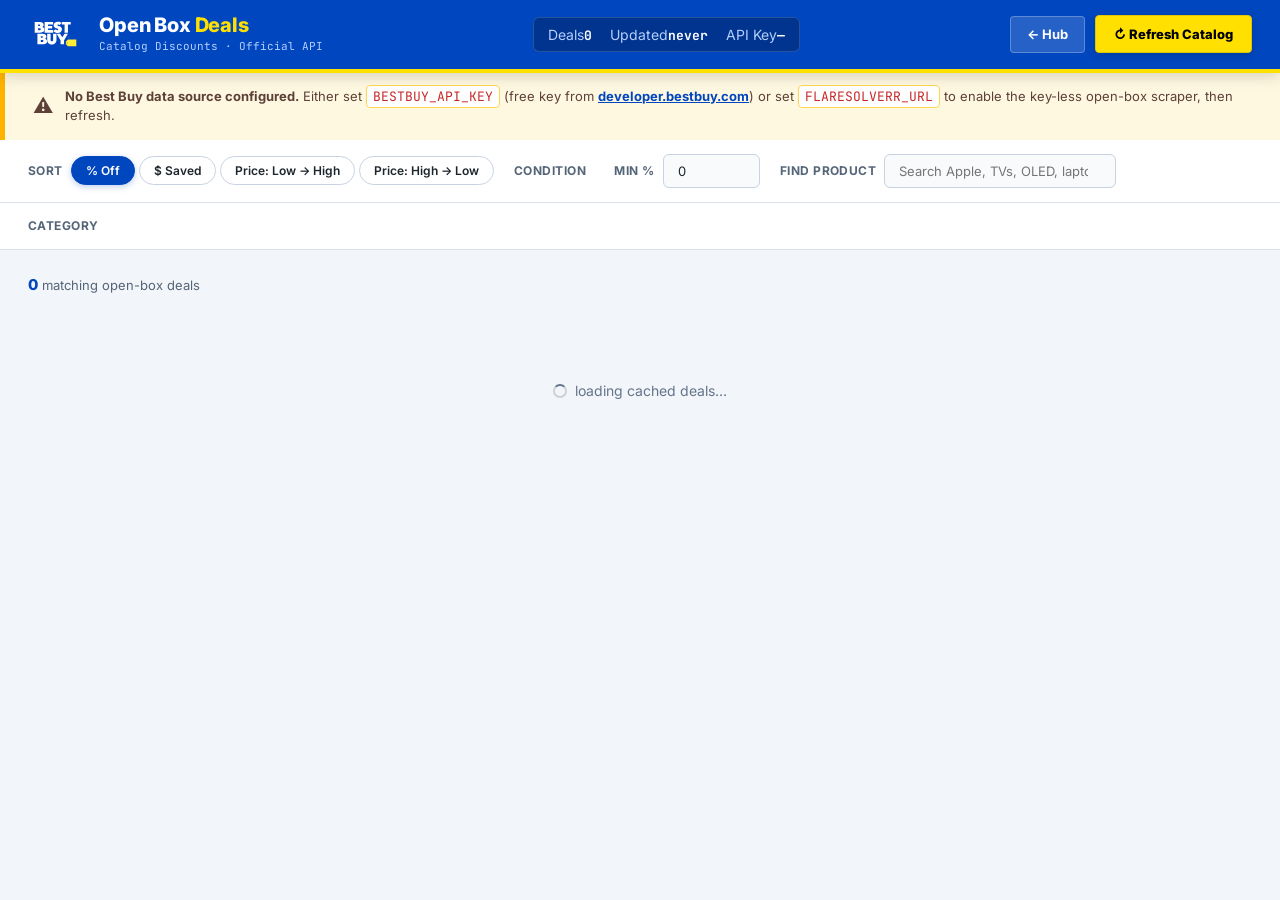
==== commit 952b86ee: "Add StickerBomb background engine and 61 tech brand vector logos" ====
--- a/views/bestbuy.html
+++ b/views/bestbuy.html
@@ -33,9 +33,10 @@
   <div class="banner-content">
     <span class="banner-icon">⚠️</span>
     <div>
-      <b>Best Buy API key not configured.</b>
-      Get a free key at <a href="https://developer.bestbuy.com" target="_blank" rel="noopener">developer.bestbuy.com</a>,
-      then add <code>BESTBUY_API_KEY</code> to your environment and refresh.
+      <b>No Best Buy data source configured.</b>
+      Either set <code>BESTBUY_API_KEY</code> (free key from
+      <a href="https://developer.bestbuy.com" target="_blank" rel="noopener">developer.bestbuy.com</a>)
+      or set <code>FLARESOLVERR_URL</code> to enable the key-less open-box scraper, then refresh.
     </div>
   </div>
 </div>
--- a/static/style.css
+++ b/static/style.css
@@ -97,18 +97,116 @@
    1. LANDING PAGE: URBAN CYBERPUNK + STICKER BOMB (.page-home)
    ========================================================================== */
 
+/* StickerBomb Dynamic Layer */
+.stickerbomb-canvas {
+  position: absolute;
+  top: 0;
+  left: 0;
+  width: 100%;
+  height: 100%;
+  min-height: 100vh;
+  overflow: hidden;
+  pointer-events: none;
+  z-index: 0;
+}
+
+.sticker-bomb-item {
+  position: absolute;
+  pointer-events: auto;
+  cursor: pointer;
+  transition: transform 0.25s cubic-bezier(0.34, 1.56, 0.64, 1), box-shadow 0.25s ease, filter 0.25s ease;
+  will-change: transform;
+  user-select: none;
+}
+
+.sticker-diecut-wrap {
+  display: flex;
+  align-items: center;
+  justify-content: center;
+  padding: 8px 14px;
+  background: #ffffff;
+  border-radius: 12px;
+  border: 3px solid #ffffff;
+  box-shadow: 
+    0 3px 8px rgba(0, 0, 0, 0.4),
+    0 10px 24px rgba(0, 0, 0, 0.5),
+    inset 0 1px 1px rgba(255, 255, 255, 0.9);
+  position: relative;
+  overflow: hidden;
+  transition: transform 0.2s ease, box-shadow 0.2s ease;
+}
+
+/* Subtle glossy sheen reflection on vinyl stickers */
+.sticker-diecut-wrap::after {
+  content: '';
+  position: absolute;
+  top: -50%;
+  left: -50%;
+  width: 200%;
+  height: 200%;
+  background: linear-gradient(
+    135deg, 
+    rgba(255, 255, 255, 0.45) 0%, 
+    rgba(255, 255, 255, 0.1) 40%, 
+    transparent 60%
+  );
+  pointer-events: none;
+}
+
+.sticker-img {
+  display: block;
+  object-fit: contain;
+  vertical-align: middle;
+  filter: drop-shadow(0 1px 2px rgba(0, 0, 0, 0.15));
+  transition: filter 0.2s ease;
+}
+
+.sticker-bomb-item:hover {
+  filter: drop-shadow(0 0 16px rgba(0, 240, 255, 0.75));
+}
+
+.sticker-bomb-item:hover .sticker-diecut-wrap {
+  box-shadow: 
+    0 6px 18px rgba(0, 0, 0, 0.55),
+    0 18px 40px rgba(0, 0, 0, 0.65),
+    0 0 0 1px rgba(0, 240, 255, 0.8),
+    inset 0 1px 2px rgba(255, 255, 255, 1);
+}
+
+/* Specialized badge backgrounds for white/light vector decals */
+.sticker-minisforum .sticker-diecut-wrap,
+.sticker-apple .sticker-diecut-wrap,
+.sticker-alienware .sticker-diecut-wrap,
+.sticker-asusrog .sticker-diecut-wrap,
+.sticker-steam .sticker-diecut-wrap,
+.sticker-steamdeck .sticker-diecut-wrap,
+.sticker-sony .sticker-diecut-wrap,
+.sticker-windows .sticker-diecut-wrap {
+  background: #0f141f;
+  border-color: #ffffff;
+}
+
+.cyber-bg-overlay {
+  position: fixed;
+  top: 0;
+  left: 0;
+  right: 0;
+  bottom: 0;
+  pointer-events: none;
+  z-index: 1;
+  background: 
+    radial-gradient(ellipse at 50% 30%, rgba(10, 13, 20, 0.65) 0%, rgba(10, 13, 20, 0.85) 75%, rgba(6, 8, 12, 0.95) 100%),
+    linear-gradient(180deg, rgba(10, 13, 20, 0.5) 0%, rgba(10, 13, 20, 0.85) 100%);
+  backdrop-filter: blur(0.5px);
+}
+
 .page-home {
   background-color: var(--cyber-bg);
   color: var(--cyber-text);
   font-family: var(--font-sans);
-  background-image: 
-    radial-gradient(circle at 15% 15%, rgba(0, 240, 255, 0.12) 0%, transparent 40%),
-    radial-gradient(circle at 85% 85%, rgba(255, 0, 85, 0.10) 0%, transparent 45%),
-    url('/static/circuit-bg.svg');
-  background-size: 100% 100%, 100% 100%, 160px 160px;
-  background-position: 0 0, 0 0, 0 0;
   overflow-x: hidden;
   position: relative;
+  min-height: 100vh;
 }
 
 .page-home .home {
